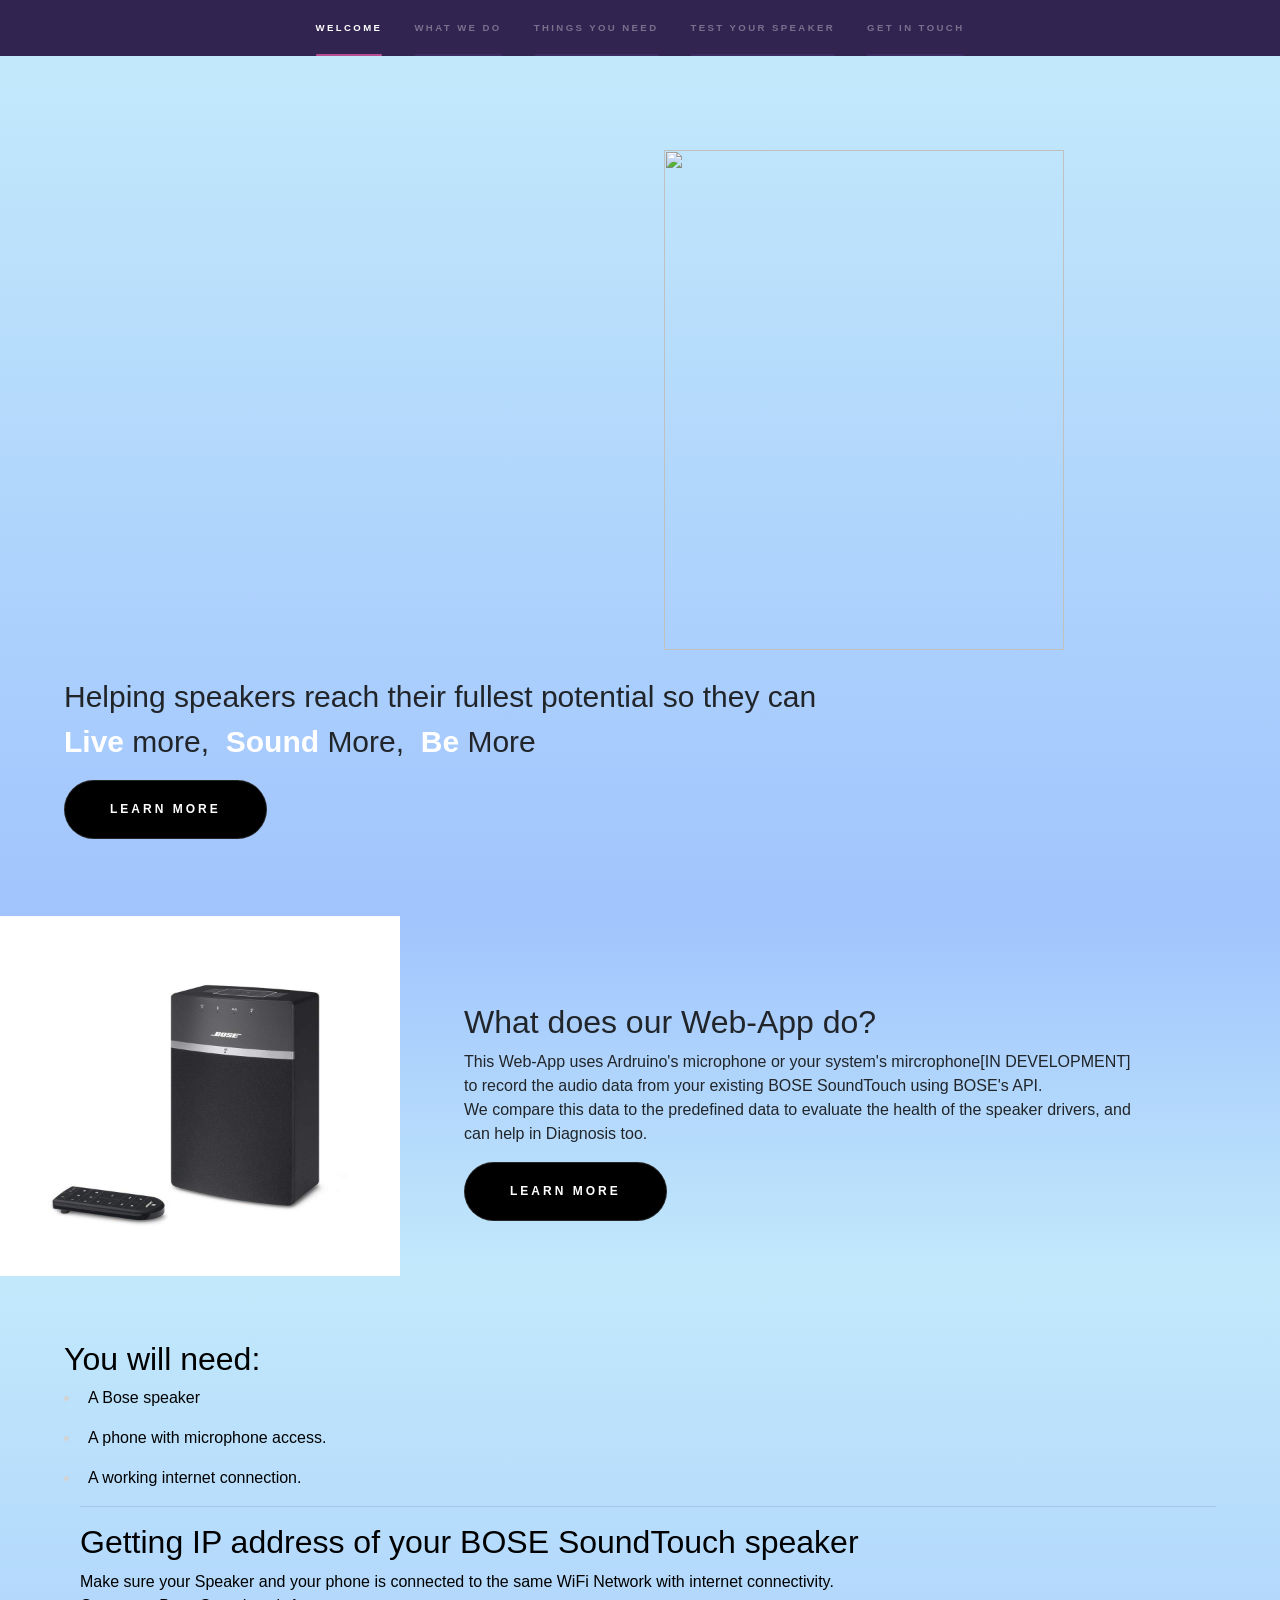
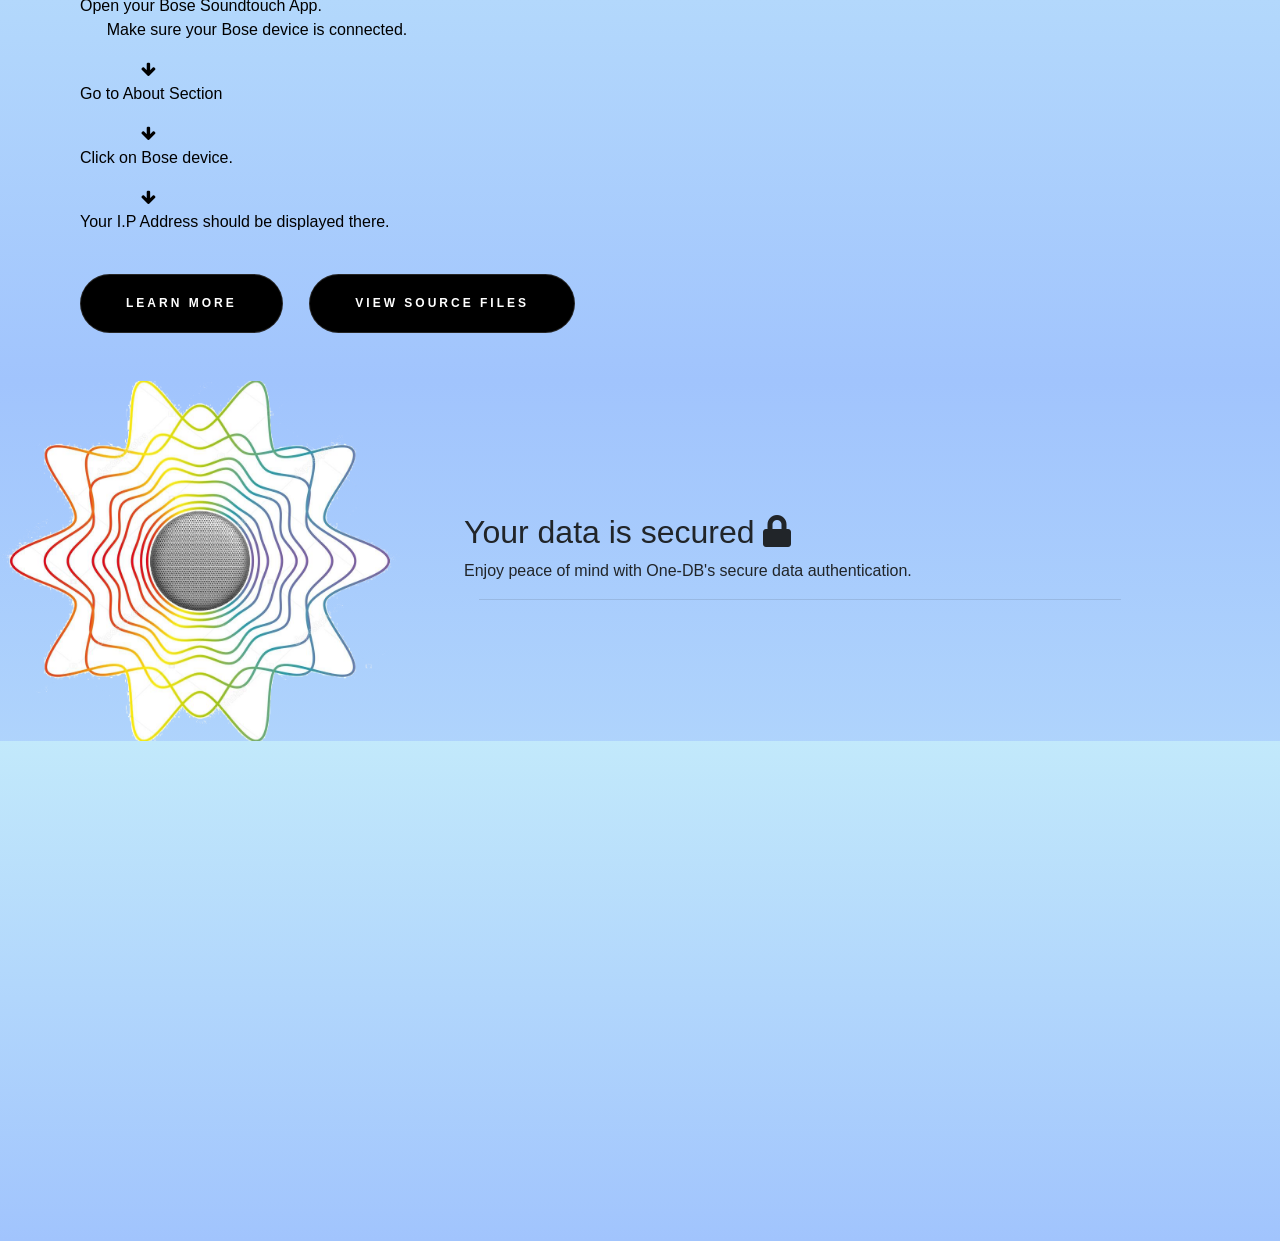
==== index.html @ 620c77a9 "Updates" ====
<!DOCTYPE HTML>
<html>
	<head>
		<title>TruPhase</title>
<meta charset="UTF-8">
		<meta name="viewport" content="width=device-width, initial-scale=1, user-scalable=no" />
		<link rel="stylesheet" href="assets/css/main.css" />
		  <script src="https://unpkg.com/onedb-client/dist/onedb-client.min.js"></script>
    <link rel="stylesheet" href="https://maxcdn.bootstrapcdn.com/bootstrap/4.0.0/css/bootstrap.min.css" />
	<link rel="stylesheet" href="https://use.fontawesome.com/releases/v5.5.0/css/all.css" integrity="sha384-B4dIYHKNBt8Bc12p+WXckhzcICo0wtJAoU8YZTY5qE0Id1GSseTk6S+L3BlXeVIU" crossorigin="anonymous">
<link rel="icon" href="images/favicon.ico" type="image/x-icon">
	<script>
      window.onedb = new OneDBClient({
        onLogin: function(instance) {
          if (instance === onedb.hosts.primary) {
            if (instance.user) {
              // User is logging in
              startApp();
            } else {
              // User is logging out
              endApp();
            }
          }
        },
        scope: [
          'status:read',
          'status:create',
        ],
      });

      async function startApp() {
        document.getElementById('Username').innerHTML = onedb.hosts.primary.user.$.id;
        document.getElementById('App').setAttribute('style', '')
        showLatestStatus();
		window.link1=await onedb.get("mystatus","statusUpdate","EruS1YQ2");
		window.link2=await onedb.get("mystatus","statusUpdate","CTTaHwyH");
		}

      function endApp() {
        document.getElementById('App').setAttribute('style', 'display: none')
      }

      function showLatestStatus() {
        // Get the user's last status message
        var query = {
          'info.created_by': onedb.hosts.primary.user.$.id,
          limit: 1,
          sort: 'info.created:descending',
        }
        onedb.list('status', 'statusUpdate', query)
            .then(function(response) {
              var status = '';
              if (response.items.length) {
                status = response.items[0].status
                status = status.replace(/</g,"&lt;").replace(/>/g,"&gt;");
              } else {
                status = "<i>You haven't set your status yet. Use the form below to set your status</i>"
              }
              document.getElementById('LatestStatus').innerHTML = status;
            })
      }

      function setStatus() {
        var status = document.getElementById('StatusInput').value;
        onedb.create('status', 'statusUpdate', {status: status})
            .then(function(statusID) {
              showLatestStatus();
            })
      }
    </script>
	</head>
	<body class="is-preload">
		<!-- Sidebar -->
			<section id="sidebar">
				<div class="inner">
					<nav>
						<ul>
						<li><a href="#one">Welcome</a></li>
							<li><a href="#two">What we do</a></li>
							<li><a href="#three">Things you need</a></li>
							<li><a href="#four">Test Your Speaker</a></li>
							<li><a href="#five">Get in touch</a></li>
						</ul>
					</nav>
				</div>
			</section>

		<!-- Wrapper -->
			<div id="wrapper">
				<!-- one -->
					<section id="one" class="wrapper style1 fullscreen fade-up">
						<div class="inner">
						<div style="width: 100%; display: table;">
    <div style="display: table-row">
        <div style="width: 600px; display: table-cell;"><h1 id="str"></h1></div>
        <div style="display: table-cell;"> <img height="500" width="400" src="https://media.giphy.com/media/LDaBbFGqUwjPq/giphy.gif"> </div>
    </div>
</div><br>
			<p style="font-size: 30px;">Helping speakers reach their fullest potential so they can <br><b>Live</b> more,&nbsp <b>Sound</b> More,&nbsp <b>Be</b> More</b></p>
							<ul class="actions">
							<a href="#" class="image">
								<li><a href="#two" style="font-size: 12px; background-color:black" class="button scrolly">Learn more</a></li>
							</ul>
						</div>
					</section>
				<!-- two -->
					<section id="two" class="wrapper style2 spotlights">
						<section>
							<a href="#" class="image"><img src="images/pic01.png" alt="" data-position="center center" /></a>
							<div class="content">
								<div class="inner">
									<h2>What does our Web-App do?</h2>
									<p>This Web-App uses Ardruino's microphone or your system's mircrophone[IN DEVELOPMENT] to record the audio data from your existing BOSE SoundTouch using BOSE's API.<br>We compare this data to the predefined data to evaluate the health of the speaker drivers, and can help in Diagnosis too. </p>
									<a href="#three" style="font-size: 12px; background-color:black" class="button scrolly">Learn more</a>
								</div>
							</div>
						</section>
					</section>

				<!-- three -->
					<section id="three" class="wrapper style1 fade-up">
						<div class="inner" style="color: black;">
						<h2 style="color: black;">You will need:</h2>
						<ul>
							<li><p style="color: black;">A Bose speaker</p></li>
								<li><p style="color: black;">A phone with microphone access.</p></li>
							<li><p style="color: black;">A working internet connection.</p></li>
							<hr style="color: black;">
						<h2 style="color: black;">Getting IP address of your BOSE SoundTouch speaker</h2>
							<p style="color: black;">Make sure your Speaker and your phone is connected to the same WiFi Network with internet connectivity.<br>Open your Bose Soundtouch App.<br>
 &nbsp &nbsp &nbsp Make sure your Bose device is connected.<br></p>
							<div style="color: black;">
								<section>&emsp; &emsp; &emsp; 
									<span class="icon fas fa-arrow-down"></span>
									<p>Go to About Section</p>
&emsp; &emsp; &emsp; 
									<span class="icon fas fa-arrow-down"></span>
									<p>Click on Bose device.</p>&emsp; &emsp; &emsp; 
									<span class="icon fas fa-arrow-down"></span>
									<p>Your I.P Address should be displayed there.</p>&emsp; &emsp; &emsp; 
								</section>
								</div>
							<ul class="actions">
								<li><a target="blank" href="https://www.bose.com/en_us/support/article/setting-up-soundtouch-30-20-10-and-portable-wi-fi-music-systems.html" style="font-size: 12px; background-color:black" class="button scrolly">Learn more</a>
								&nbsp &nbsp &nbsp<a target="blank" href="https://github.com/anant-j/TruPhase" style="font-size: 12px; background-color:black" class="button scrolly">View Source Files</a></li>
							</ul>
						</div>
					</section>

				<!-- four -->
					<section id="four" class="wrapper style2 spotlights">
						<section>
							<a href="#" class="image"><img src="images/pic02.png" alt="" data-position="center center" /></a>
							<div class="content">
								<div class="inner">
									<h2>Your data is secured <i class="fas fa-lock"></i></h2><p>Enjoy peace of mind with One-DB's secure data authentication.</p>
									<p></p>
				    <div class="container">
      <div id="LoginForm" style="background-color: black;"></div>
      <script>
        document.getElementById('LoginForm').innerHTML = onedb.loginForm();
      </script>
      <hr>
<br>
      <div id="App" style="display: none">
        <p id="LatestStatus"></p>
        <form onsubmit="setStatus(); return false">
		<h2><label>Logged In as <span id="Username"></span></label></h2>
		<button target="blank" href="#" onclick="window.open(link2.mystatus);
    window.open(link1.mystatus);">Click Here to open the program, and test the music.</button>
        </form>
      </div>
    </div>
								</div>
							</div>
						</section>
					<section id="five" class="wrapper style1 fade-up">
<div class="typeform-widget" data-url="https://anantjain.typeform.com/to/Ni48J3" data-hide-headers=true data-hide-footer=true style="width: 100%; height: 500px;"></div> <script> (function() { var qs,js,q,s,d=document, gi=d.getElementById, ce=d.createElement, gt=d.getElementsByTagName, id="typef_orm", b="https://embed.typeform.com/"; if(!gi.call(d,id)) { js=ce.call(d,"script"); js.id=id; js.src=b+"embed.js"; q=gt.call(d,"script")[0]; q.parentNode.insertBefore(js,q) } })() </script> <div style="font-family: Sans-Serif;font-size: 12px;color: #999;opacity: 0.5; padding-top: 5px;"><a href="https://admin.typeform.com/signup?utm_campaign=Ni48J3&utm_source=typeform.com-12246374-Basic&utm_medium=typeform&utm_content=typeform-embedded-poweredbytypeform&utm_term=EN" style="color: #999" target="_blank"></a> </div>		
		</section>

			</div>
		<!-- Scripts -->
<script>
var string = "TruPhase";
var str = string.split("");
var el = document.getElementById('str');
setTimeout(function(){
(function animate() {
str.length > 0 ? el.innerHTML += str.shift() : clearTimeout(running); 
var running = setTimeout(animate, 140);
})();
}, 2000); 
</script>

			<script src="assets/js/jquery.min.js"></script>
			<script src="assets/js/jquery.scrollex.min.js"></script>
			<script src="assets/js/jquery.scrolly.min.js"></script>
			<script src="assets/js/browser.min.js"></script>
			<script src="assets/js/breakpoints.min.js"></script>
			<script src="assets/js/util.js"></script>
			<script src="assets/js/main.js"></script>

	</body>
</html>
---- assets/css/main.css ----
@import url(font-awesome.min.css);


/*
	Hyperspace by HTML5 UP
	html5up.net | @ajlkn
	Free for personal and commercial use under the CCA 3.0 license (html5up.net/license)
*/

html, body, div, span, applet, object,
iframe, h1, h2, h3, h4, h5, h6, p, blockquote,
pre, a, abbr, acronym, address, big, cite,
code, del, dfn, em, img, ins, kbd, q, s, samp,
small, strike, strong, sub, sup, tt, var, b,
u, i, center, dl, dt, dd, ol, ul, li, fieldset,
form, label, legend, table, caption, tbody,
tfoot, thead, tr, th, td, article, aside,
canvas, details, embed, figure, figcaption,
footer, header, hgroup, menu, nav, output, ruby,
section, summary, time, mark, audio, video {
	margin: 0;
	padding: 0;
	border: 0;
	font-size: 100%;
	font: inherit;
	vertical-align: baseline;}

article, aside, details, figcaption, figure,
footer, header, hgroup, menu, nav, section {
	display: block;}

body {
	line-height: 1;
}

ol, ul {
	list-style: none;
}
blockquote, q {
	quotes: none;
}

	blockquote:before, blockquote:after, q:before, q:after {
		content: '';
		content: none;
	}

table {
	border-collapse: collapse;
	border-spacing: 0;
}

body {
	-webkit-text-size-adjust: none;
}

mark {
	background-color: transparent;
	color: inherit;
}

input::-moz-focus-inner {
	border: 0;
	padding: 0;
}

input, select, textarea {
	-moz-appearance: none;
	-webkit-appearance: none;
	-ms-appearance: none;
	appearance: none;
}

/* Basic */

	@-ms-viewport {
		width: device-width;
	}

	body {
		-ms-overflow-style: scrollbar;
	}

	@media screen and (max-width: 480px) {

		html, body {
			min-width: 320px;
		}

	}

	html {
		box-sizing: border-box;
	}

	*, *:before, *:after {
		box-sizing: inherit;
	}

	body {
		background-image: linear-gradient(to top, #30cfd0 0%, #330867 100%);
	}

		body.is-preload *, body.is-preload *:before, body.is-preload *:after {
			-moz-animation: none !important;
			-webkit-animation: none !important;
			-ms-animation: none !important;
			animation: none !important;
			-moz-transition: none !important;
			-webkit-transition: none !important;
			-ms-transition: none !important;
			transition: none !important;
		}

/* Type */

	body, input, select, textarea {
		color: rgba(255, 255, 255, 0.55);
		font-family: Arial, Helvetica, sans-serif;
		font-size: 16.5pt;
		font-weight: normal;
		line-height: 1.75;
	}

		@media screen and (max-width: 1680px) {

			body, input, select, textarea {
				font-size: 13pt;
			}

		}

		@media screen and (max-width: 1280px) {

			body, input, select, textarea {
				font-size: 12pt;
			}

		}

		@media screen and (max-width: 360px) {

			body, input, select, textarea {
				font-size: 11pt;
			}

		}

	a {
		-moz-transition: color 0.2s ease, border-bottom-color 0.2s ease;
		-webkit-transition: color 0.2s ease, border-bottom-color 0.2s ease;
		-ms-transition: color 0.2s ease, border-bottom-color 0.2s ease;
		transition: color 0.2s ease, border-bottom-color 0.2s ease;
		border-bottom: dotted 1px rgba(255, 255, 255, 0.35);
		color: inherit;
		text-decoration: none;
	}

		a:hover {
			border-bottom-color: transparent;
			color: #ffffff;
		}

	strong, b {
		color: #ffffff;
		font-weight: bold;
	}

	em, i {
		font-style: italic;
	}

	p {
		margin: 0 0 2em 0;
	}

	h1, h2, h3, h4, h5, h6 {
		color: #ffffff;
		font-weight: bold;
		line-height: 1.5;
		margin: 0 0 0.5em 0;
	}

		h1 a, h2 a, h3 a, h4 a, h5 a, h6 a {
			color: inherit;
			text-decoration: none;
		}

	h1 {
		font-size: 2.75em;
	}

		h1.major {
			margin: 0 0 1.3em 0;
			position: relative;
			padding-bottom: 0.35em;
		}

			h1.major:after {
				background-image: -moz-linear-gradient(to right, #5e42a6, #b74e91);
				background-image: -webkit-linear-gradient(to right, #5e42a6, #b74e91);
				background-image: -ms-linear-gradient(to right, #5e42a6, #b74e91);
				background-image: linear-gradient(to right, #5e42a6, #b74e91);
				-moz-transition: max-width 0.2s ease;
				-webkit-transition: max-width 0.2s ease;
				-ms-transition: max-width 0.2s ease;
				transition: max-width 0.2s ease;
				border-radius: 0.2em;
				bottom: 0;
				content: '';
				height: 0.05em;
				position: absolute;
				right: 0;
				width: 100%;
			}

	h2 {
		font-size: 1.75em;
	}

	h3 {
		font-size: 1.1em;
	}

	h4 {
		font-size: 1em;
	}

	h5 {
		font-size: 0.8em;
	}

	h6 {
		font-size: 0.6em;
	}

	@media screen and (max-width: 736px) {

		h1 {
			font-size: 2em;
		}

		h2 {
			font-size: 1.25em;
		}

		h3 {
			font-size: 1em;
		}

		h4 {
			font-size: 0.8em;
		}

		h5 {
			font-size: 0.6em;
		}

		h6 {
			font-size: 0.6em;
		}

	}

	sub {
		font-size: 0.8em;
		position: relative;
		top: 0.5em;
	}

	sup {
		font-size: 0.8em;
		position: relative;
		top: -0.5em;
	}

	blockquote {
		border-left: solid 4px rgba(255, 255, 255, 0.15);
		font-style: italic;
		margin: 0 0 2em 0;
		padding: 0.5em 0 0.5em 2em;
	}

	code {
		background: rgba(255, 255, 255, 0.05);
		border-radius: 0.25em;
		border: solid 1px rgba(255, 255, 255, 0.15);
		font-family: "Courier New", monospace;
		font-size: 0.9em;
		margin: 0 0.25em;
		padding: 0.25em 0.65em;
	}

	pre {
		-webkit-overflow-scrolling: touch;
		font-family: "Courier New", monospace;
		font-size: 0.9em;
		margin: 0 0 2em 0;
	}

		pre code {
			display: block;
			line-height: 1.75em;
			padding: 1em 1.5em;
			overflow-x: auto;
		}

	hr {
		border: 0;
		border-bottom: solid 1px rgba(255, 255, 255, 0.15);
		margin: 2em 0;
	}

		hr.major {
			margin: 3em 0;
		}

	.align-left {
		text-align: left;
	}

	.align-center {
		text-align: center;
	}

	.align-right {
		text-align: right;
	}

/* Row */

	.row {
		display: flex;
		flex-wrap: wrap;
		box-sizing: border-box;
		align-items: stretch;
	}

		.row > * {
			box-sizing: border-box;
		}

		.row.gtr-uniform > * > :last-child {
			margin-bottom: 0;
		}

		.row.aln-left {
			justify-content: flex-start;
		}

		.row.aln-center {
			justify-content: center;
		}

		.row.aln-right {
			justify-content: flex-end;
		}

		.row.aln-top {
			align-items: flex-start;
		}

		.row.aln-middle {
			align-items: center;
		}

		.row.aln-bottom {
			align-items: flex-end;
		}

		.row > .imp {
			order: -1;
		}

		.row > .col-1 {
			width: 8.3333333333%;
		}

		.row > .off-1 {
			margin-left: 8.3333333333%;
		}

		.row > .col-2 {
			width: 16.6666666667%;
		}

		.row > .off-2 {
			margin-left: 16.6666666667%;
		}

		.row > .col-3 {
			width: 25%;
		}

		.row > .off-3 {
			margin-left: 25%;
		}

		.row > .col-4 {
			width: 33.3333333333%;
		}

		.row > .off-4 {
			margin-left: 33.3333333333%;
		}

		.row > .col-5 {
			width: 41.6666666667%;
		}

		.row > .off-5 {
			margin-left: 41.6666666667%;
		}

		.row > .col-6 {
			width: 50%;
		}

		.row > .off-6 {
			margin-left: 50%;
		}

		.row > .col-7 {
			width: 58.3333333333%;
		}

		.row > .off-7 {
			margin-left: 58.3333333333%;
		}

		.row > .col-8 {
			width: 66.6666666667%;
		}

		.row > .off-8 {
			margin-left: 66.6666666667%;
		}

		.row > .col-9 {
			width: 75%;
		}

		.row > .off-9 {
			margin-left: 75%;
		}

		.row > .col-10 {
			width: 83.3333333333%;
		}

		.row > .off-10 {
			margin-left: 83.3333333333%;
		}

		.row > .col-11 {
			width: 91.6666666667%;
		}

		.row > .off-11 {
			margin-left: 91.6666666667%;
		}

		.row > .col-12 {
			width: 100%;
		}

		.row > .off-12 {
			margin-left: 100%;
		}

		.row.gtr-0 {
			margin-top: 0;
			margin-left: 0em;
		}

			.row.gtr-0 > * {
				padding: 0 0 0 0em;
			}

			.row.gtr-0.gtr-uniform {
				margin-top: 0em;
			}

				.row.gtr-0.gtr-uniform > * {
					padding-top: 0em;
				}

		.row.gtr-25 {
			margin-top: 0;
			margin-left: -0.375em;
		}

			.row.gtr-25 > * {
				padding: 0 0 0 0.375em;
			}

			.row.gtr-25.gtr-uniform {
				margin-top: -0.375em;
			}

				.row.gtr-25.gtr-uniform > * {
					padding-top: 0.375em;
				}

		.row.gtr-50 {
			margin-top: 0;
			margin-left: -0.75em;
		}

			.row.gtr-50 > * {
				padding: 0 0 0 0.75em;
			}

			.row.gtr-50.gtr-uniform {
				margin-top: -0.75em;
			}

				.row.gtr-50.gtr-uniform > * {
					padding-top: 0.75em;
				}

		.row {
			margin-top: 0;
			margin-left: -1.5em;
		}

			.row > * {
				padding: 0 0 0 1.5em;
			}

			.row.gtr-uniform {
				margin-top: -1.5em;
			}

				.row.gtr-uniform > * {
					padding-top: 1.5em;
				}

		.row.gtr-150 {
			margin-top: 0;
			margin-left: -2.25em;
		}

			.row.gtr-150 > * {
				padding: 0 0 0 2.25em;
			}

			.row.gtr-150.gtr-uniform {
				margin-top: -2.25em;
			}

				.row.gtr-150.gtr-uniform > * {
					padding-top: 2.25em;
				}

		.row.gtr-200 {
			margin-top: 0;
			margin-left: -3em;
		}

			.row.gtr-200 > * {
				padding: 0 0 0 3em;
			}

			.row.gtr-200.gtr-uniform {
				margin-top: -3em;
			}

				.row.gtr-200.gtr-uniform > * {
					padding-top: 3em;
				}

		@media screen and (max-width: 1680px) {

			.row {
				display: flex;
				flex-wrap: wrap;
				box-sizing: border-box;
				align-items: stretch;
			}

				.row > * {
					box-sizing: border-box;
				}

				.row.gtr-uniform > * > :last-child {
					margin-bottom: 0;
				}

				.row.aln-left {
					justify-content: flex-start;
				}

				.row.aln-center {
					justify-content: center;
				}

				.row.aln-right {
					justify-content: flex-end;
				}

				.row.aln-top {
					align-items: flex-start;
				}

				.row.aln-middle {
					align-items: center;
				}

				.row.aln-bottom {
					align-items: flex-end;
				}

				.row > .imp-xlarge {
					order: -1;
				}

				.row > .col-1-xlarge {
					width: 8.3333333333%;
				}

				.row > .off-1-xlarge {
					margin-left: 8.3333333333%;
				}

				.row > .col-2-xlarge {
					width: 16.6666666667%;
				}

				.row > .off-2-xlarge {
					margin-left: 16.6666666667%;
				}

				.row > .col-3-xlarge {
					width: 25%;
				}

				.row > .off-3-xlarge {
					margin-left: 25%;
				}

				.row > .col-4-xlarge {
					width: 33.3333333333%;
				}

				.row > .off-4-xlarge {
					margin-left: 33.3333333333%;
				}

				.row > .col-5-xlarge {
					width: 41.6666666667%;
				}

				.row > .off-5-xlarge {
					margin-left: 41.6666666667%;
				}

				.row > .col-6-xlarge {
					width: 50%;
				}

				.row > .off-6-xlarge {
					margin-left: 50%;
				}

				.row > .col-7-xlarge {
					width: 58.3333333333%;
				}

				.row > .off-7-xlarge {
					margin-left: 58.3333333333%;
				}

				.row > .col-8-xlarge {
					width: 66.6666666667%;
				}

				.row > .off-8-xlarge {
					margin-left: 66.6666666667%;
				}

				.row > .col-9-xlarge {
					width: 75%;
				}

				.row > .off-9-xlarge {
					margin-left: 75%;
				}

				.row > .col-10-xlarge {
					width: 83.3333333333%;
				}

				.row > .off-10-xlarge {
					margin-left: 83.3333333333%;
				}

				.row > .col-11-xlarge {
					width: 91.6666666667%;
				}

				.row > .off-11-xlarge {
					margin-left: 91.6666666667%;
				}

				.row > .col-12-xlarge {
					width: 100%;
				}

				.row > .off-12-xlarge {
					margin-left: 100%;
				}

				.row.gtr-0 {
					margin-top: 0;
					margin-left: 0em;
				}

					.row.gtr-0 > * {
						padding: 0 0 0 0em;
					}

					.row.gtr-0.gtr-uniform {
						margin-top: 0em;
					}

						.row.gtr-0.gtr-uniform > * {
							padding-top: 0em;
						}

				.row.gtr-25 {
					margin-top: 0;
					margin-left: -0.375em;
				}

					.row.gtr-25 > * {
						padding: 0 0 0 0.375em;
					}

					.row.gtr-25.gtr-uniform {
						margin-top: -0.375em;
					}

						.row.gtr-25.gtr-uniform > * {
							padding-top: 0.375em;
						}

				.row.gtr-50 {
					margin-top: 0;
					margin-left: -0.75em;
				}

					.row.gtr-50 > * {
						padding: 0 0 0 0.75em;
					}

					.row.gtr-50.gtr-uniform {
						margin-top: -0.75em;
					}

						.row.gtr-50.gtr-uniform > * {
							padding-top: 0.75em;
						}

				.row {
					margin-top: 0;
					margin-left: -1.5em;
				}

					.row > * {
						padding: 0 0 0 1.5em;
					}

					.row.gtr-uniform {
						margin-top: -1.5em;
					}

						.row.gtr-uniform > * {
							padding-top: 1.5em;
						}

				.row.gtr-150 {
					margin-top: 0;
					margin-left: -2.25em;
				}

					.row.gtr-150 > * {
						padding: 0 0 0 2.25em;
					}

					.row.gtr-150.gtr-uniform {
						margin-top: -2.25em;
					}

						.row.gtr-150.gtr-uniform > * {
							padding-top: 2.25em;
						}

				.row.gtr-200 {
					margin-top: 0;
					margin-left: -3em;
				}

					.row.gtr-200 > * {
						padding: 0 0 0 3em;
					}

					.row.gtr-200.gtr-uniform {
						margin-top: -3em;
					}

						.row.gtr-200.gtr-uniform > * {
							padding-top: 3em;
						}

		}

		@media screen and (max-width: 1280px) {

			.row {
				display: flex;
				flex-wrap: wrap;
				box-sizing: border-box;
				align-items: stretch;
			}

				.row > * {
					box-sizing: border-box;
				}

				.row.gtr-uniform > * > :last-child {
					margin-bottom: 0;
				}

				.row.aln-left {
					justify-content: flex-start;
				}

				.row.aln-center {
					justify-content: center;
				}

				.row.aln-right {
					justify-content: flex-end;
				}

				.row.aln-top {
					align-items: flex-start;
				}

				.row.aln-middle {
					align-items: center;
				}

				.row.aln-bottom {
					align-items: flex-end;
				}

				.row > .imp-large {
					order: -1;
				}

				.row > .col-1-large {
					width: 8.3333333333%;
				}

				.row > .off-1-large {
					margin-left: 8.3333333333%;
				}

				.row > .col-2-large {
					width: 16.6666666667%;
				}

				.row > .off-2-large {
					margin-left: 16.6666666667%;
				}

				.row > .col-3-large {
					width: 25%;
				}

				.row > .off-3-large {
					margin-left: 25%;
				}

				.row > .col-4-large {
					width: 33.3333333333%;
				}

				.row > .off-4-large {
					margin-left: 33.3333333333%;
				}

				.row > .col-5-large {
					width: 41.6666666667%;
				}

				.row > .off-5-large {
					margin-left: 41.6666666667%;
				}

				.row > .col-6-large {
					width: 50%;
				}

				.row > .off-6-large {
					margin-left: 50%;
				}

				.row > .col-7-large {
					width: 58.3333333333%;
				}

				.row > .off-7-large {
					margin-left: 58.3333333333%;
				}

				.row > .col-8-large {
					width: 66.6666666667%;
				}

				.row > .off-8-large {
					margin-left: 66.6666666667%;
				}

				.row > .col-9-large {
					width: 75%;
				}

				.row > .off-9-large {
					margin-left: 75%;
				}

				.row > .col-10-large {
					width: 83.3333333333%;
				}

				.row > .off-10-large {
					margin-left: 83.3333333333%;
				}

				.row > .col-11-large {
					width: 91.6666666667%;
				}

				.row > .off-11-large {
					margin-left: 91.6666666667%;
				}

				.row > .col-12-large {
					width: 100%;
				}

				.row > .off-12-large {
					margin-left: 100%;
				}

				.row.gtr-0 {
					margin-top: 0;
					margin-left: 0em;
				}

					.row.gtr-0 > * {
						padding: 0 0 0 0em;
					}

					.row.gtr-0.gtr-uniform {
						margin-top: 0em;
					}

						.row.gtr-0.gtr-uniform > * {
							padding-top: 0em;
						}

				.row.gtr-25 {
					margin-top: 0;
					margin-left: -0.375em;
				}

					.row.gtr-25 > * {
						padding: 0 0 0 0.375em;
					}

					.row.gtr-25.gtr-uniform {
						margin-top: -0.375em;
					}

						.row.gtr-25.gtr-uniform > * {
							padding-top: 0.375em;
						}

				.row.gtr-50 {
					margin-top: 0;
					margin-left: -0.75em;
				}

					.row.gtr-50 > * {
						padding: 0 0 0 0.75em;
					}

					.row.gtr-50.gtr-uniform {
						margin-top: -0.75em;
					}

						.row.gtr-50.gtr-uniform > * {
							padding-top: 0.75em;
						}

				.row {
					margin-top: 0;
					margin-left: -1.5em;
				}

					.row > * {
						padding: 0 0 0 1.5em;
					}

					.row.gtr-uniform {
						margin-top: -1.5em;
					}

						.row.gtr-uniform > * {
							padding-top: 1.5em;
						}

				.row.gtr-150 {
					margin-top: 0;
					margin-left: -2.25em;
				}

					.row.gtr-150 > * {
						padding: 0 0 0 2.25em;
					}

					.row.gtr-150.gtr-uniform {
						margin-top: -2.25em;
					}

						.row.gtr-150.gtr-uniform > * {
							padding-top: 2.25em;
						}

				.row.gtr-200 {
					margin-top: 0;
					margin-left: -3em;
				}

					.row.gtr-200 > * {
						padding: 0 0 0 3em;
					}

					.row.gtr-200.gtr-uniform {
						margin-top: -3em;
					}

						.row.gtr-200.gtr-uniform > * {
							padding-top: 3em;
						}

		}

		@media screen and (max-width: 980px) {

			.row {
				display: flex;
				flex-wrap: wrap;
				box-sizing: border-box;
				align-items: stretch;
			}

				.row > * {
					box-sizing: border-box;
				}

				.row.gtr-uniform > * > :last-child {
					margin-bottom: 0;
				}

				.row.aln-left {
					justify-content: flex-start;
				}

				.row.aln-center {
					justify-content: center;
				}

				.row.aln-right {
					justify-content: flex-end;
				}

				.row.aln-top {
					align-items: flex-start;
				}

				.row.aln-middle {
					align-items: center;
				}

				.row.aln-bottom {
					align-items: flex-end;
				}

				.row > .imp-medium {
					order: -1;
				}

				.row > .col-1-medium {
					width: 8.3333333333%;
				}

				.row > .off-1-medium {
					margin-left: 8.3333333333%;
				}

				.row > .col-2-medium {
					width: 16.6666666667%;
				}

				.row > .off-2-medium {
					margin-left: 16.6666666667%;
				}

				.row > .col-3-medium {
					width: 25%;
				}

				.row > .off-3-medium {
					margin-left: 25%;
				}

				.row > .col-4-medium {
					width: 33.3333333333%;
				}

				.row > .off-4-medium {
					margin-left: 33.3333333333%;
				}

				.row > .col-5-medium {
					width: 41.6666666667%;
				}

				.row > .off-5-medium {
					margin-left: 41.6666666667%;
				}

				.row > .col-6-medium {
					width: 50%;
				}

				.row > .off-6-medium {
					margin-left: 50%;
				}

				.row > .col-7-medium {
					width: 58.3333333333%;
				}

				.row > .off-7-medium {
					margin-left: 58.3333333333%;
				}

				.row > .col-8-medium {
					width: 66.6666666667%;
				}

				.row > .off-8-medium {
					margin-left: 66.6666666667%;
				}

				.row > .col-9-medium {
					width: 75%;
				}

				.row > .off-9-medium {
					margin-left: 75%;
				}

				.row > .col-10-medium {
					width: 83.3333333333%;
				}

				.row > .off-10-medium {
					margin-left: 83.3333333333%;
				}

				.row > .col-11-medium {
					width: 91.6666666667%;
				}

				.row > .off-11-medium {
					margin-left: 91.6666666667%;
				}

				.row > .col-12-medium {
					width: 100%;
				}

				.row > .off-12-medium {
					margin-left: 100%;
				}

				.row.gtr-0 {
					margin-top: 0;
					margin-left: 0em;
				}

					.row.gtr-0 > * {
						padding: 0 0 0 0em;
					}

					.row.gtr-0.gtr-uniform {
						margin-top: 0em;
					}

						.row.gtr-0.gtr-uniform > * {
							padding-top: 0em;
						}

				.row.gtr-25 {
					margin-top: 0;
					margin-left: -0.375em;
				}

					.row.gtr-25 > * {
						padding: 0 0 0 0.375em;
					}

					.row.gtr-25.gtr-uniform {
						margin-top: -0.375em;
					}

						.row.gtr-25.gtr-uniform > * {
							padding-top: 0.375em;
						}

				.row.gtr-50 {
					margin-top: 0;
					margin-left: -0.75em;
				}

					.row.gtr-50 > * {
						padding: 0 0 0 0.75em;
					}

					.row.gtr-50.gtr-uniform {
						margin-top: -0.75em;
					}

						.row.gtr-50.gtr-uniform > * {
							padding-top: 0.75em;
						}

				.row {
					margin-top: 0;
					margin-left: -1.5em;
				}

					.row > * {
						padding: 0 0 0 1.5em;
					}

					.row.gtr-uniform {
						margin-top: -1.5em;
					}

						.row.gtr-uniform > * {
							padding-top: 1.5em;
						}

				.row.gtr-150 {
					margin-top: 0;
					margin-left: -2.25em;
				}

					.row.gtr-150 > * {
						padding: 0 0 0 2.25em;
					}

					.row.gtr-150.gtr-uniform {
						margin-top: -2.25em;
					}

						.row.gtr-150.gtr-uniform > * {
							padding-top: 2.25em;
						}

				.row.gtr-200 {
					margin-top: 0;
					margin-left: -3em;
				}

					.row.gtr-200 > * {
						padding: 0 0 0 3em;
					}

					.row.gtr-200.gtr-uniform {
						margin-top: -3em;
					}

						.row.gtr-200.gtr-uniform > * {
							padding-top: 3em;
						}

		}

		@media screen and (max-width: 736px) {

			.row {
				display: flex;
				flex-wrap: wrap;
				box-sizing: border-box;
				align-items: stretch;
			}

				.row > * {
					box-sizing: border-box;
				}

				.row.gtr-uniform > * > :last-child {
					margin-bottom: 0;
				}

				.row.aln-left {
					justify-content: flex-start;
				}

				.row.aln-center {
					justify-content: center;
				}

				.row.aln-right {
					justify-content: flex-end;
				}

				.row.aln-top {
					align-items: flex-start;
				}

				.row.aln-middle {
					align-items: center;
				}

				.row.aln-bottom {
					align-items: flex-end;
				}

				.row > .imp-small {
					order: -1;
				}

				.row > .col-1-small {
					width: 8.3333333333%;
				}

				.row > .off-1-small {
					margin-left: 8.3333333333%;
				}

				.row > .col-2-small {
					width: 16.6666666667%;
				}

				.row > .off-2-small {
					margin-left: 16.6666666667%;
				}

				.row > .col-3-small {
					width: 25%;
				}

				.row > .off-3-small {
					margin-left: 25%;
				}

				.row > .col-4-small {
					width: 33.3333333333%;
				}

				.row > .off-4-small {
					margin-left: 33.3333333333%;
				}

				.row > .col-5-small {
					width: 41.6666666667%;
				}

				.row > .off-5-small {
					margin-left: 41.6666666667%;
				}

				.row > .col-6-small {
					width: 50%;
				}

				.row > .off-6-small {
					margin-left: 50%;
				}

				.row > .col-7-small {
					width: 58.3333333333%;
				}

				.row > .off-7-small {
					margin-left: 58.3333333333%;
				}

				.row > .col-8-small {
					width: 66.6666666667%;
				}

				.row > .off-8-small {
					margin-left: 66.6666666667%;
				}

				.row > .col-9-small {
					width: 75%;
				}

				.row > .off-9-small {
					margin-left: 75%;
				}

				.row > .col-10-small {
					width: 83.3333333333%;
				}

				.row > .off-10-small {
					margin-left: 83.3333333333%;
				}

				.row > .col-11-small {
					width: 91.6666666667%;
				}

				.row > .off-11-small {
					margin-left: 91.6666666667%;
				}

				.row > .col-12-small {
					width: 100%;
				}

				.row > .off-12-small {
					margin-left: 100%;
				}

				.row.gtr-0 {
					margin-top: 0;
					margin-left: 0em;
				}

					.row.gtr-0 > * {
						padding: 0 0 0 0em;
					}

					.row.gtr-0.gtr-uniform {
						margin-top: 0em;
					}

						.row.gtr-0.gtr-uniform > * {
							padding-top: 0em;
						}

				.row.gtr-25 {
					margin-top: 0;
					margin-left: -0.375em;
				}

					.row.gtr-25 > * {
						padding: 0 0 0 0.375em;
					}

					.row.gtr-25.gtr-uniform {
						margin-top: -0.375em;
					}

						.row.gtr-25.gtr-uniform > * {
							padding-top: 0.375em;
						}

				.row.gtr-50 {
					margin-top: 0;
					margin-left: -0.75em;
				}

					.row.gtr-50 > * {
						padding: 0 0 0 0.75em;
					}

					.row.gtr-50.gtr-uniform {
						margin-top: -0.75em;
					}

						.row.gtr-50.gtr-uniform > * {
							padding-top: 0.75em;
						}

				.row {
					margin-top: 0;
					margin-left: -1.5em;
				}

					.row > * {
						padding: 0 0 0 1.5em;
					}

					.row.gtr-uniform {
						margin-top: -1.5em;
					}

						.row.gtr-uniform > * {
							padding-top: 1.5em;
						}

				.row.gtr-150 {
					margin-top: 0;
					margin-left: -2.25em;
				}

					.row.gtr-150 > * {
						padding: 0 0 0 2.25em;
					}

					.row.gtr-150.gtr-uniform {
						margin-top: -2.25em;
					}

						.row.gtr-150.gtr-uniform > * {
							padding-top: 2.25em;
						}

				.row.gtr-200 {
					margin-top: 0;
					margin-left: -3em;
				}

					.row.gtr-200 > * {
						padding: 0 0 0 3em;
					}

					.row.gtr-200.gtr-uniform {
						margin-top: -3em;
					}

						.row.gtr-200.gtr-uniform > * {
							padding-top: 3em;
						}

		}

		@media screen and (max-width: 480px) {

			.row {
				display: flex;
				flex-wrap: wrap;
				box-sizing: border-box;
				align-items: stretch;
			}

				.row > * {
					box-sizing: border-box;
				}

				.row.gtr-uniform > * > :last-child {
					margin-bottom: 0;
				}

				.row.aln-left {
					justify-content: flex-start;
				}

				.row.aln-center {
					justify-content: center;
				}

				.row.aln-right {
					justify-content: flex-end;
				}

				.row.aln-top {
					align-items: flex-start;
				}

				.row.aln-middle {
					align-items: center;
				}

				.row.aln-bottom {
					align-items: flex-end;
				}

				.row > .imp-xsmall {
					order: -1;
				}

				.row > .col-1-xsmall {
					width: 8.3333333333%;
				}

				.row > .off-1-xsmall {
					margin-left: 8.3333333333%;
				}

				.row > .col-2-xsmall {
					width: 16.6666666667%;
				}

				.row > .off-2-xsmall {
					margin-left: 16.6666666667%;
				}

				.row > .col-3-xsmall {
					width: 25%;
				}

				.row > .off-3-xsmall {
					margin-left: 25%;
				}

				.row > .col-4-xsmall {
					width: 33.3333333333%;
				}

				.row > .off-4-xsmall {
					margin-left: 33.3333333333%;
				}

				.row > .col-5-xsmall {
					width: 41.6666666667%;
				}

				.row > .off-5-xsmall {
					margin-left: 41.6666666667%;
				}

				.row > .col-6-xsmall {
					width: 50%;
				}

				.row > .off-6-xsmall {
					margin-left: 50%;
				}

				.row > .col-7-xsmall {
					width: 58.3333333333%;
				}

				.row > .off-7-xsmall {
					margin-left: 58.3333333333%;
				}

				.row > .col-8-xsmall {
					width: 66.6666666667%;
				}

				.row > .off-8-xsmall {
					margin-left: 66.6666666667%;
				}

				.row > .col-9-xsmall {
					width: 75%;
				}

				.row > .off-9-xsmall {
					margin-left: 75%;
				}

				.row > .col-10-xsmall {
					width: 83.3333333333%;
				}

				.row > .off-10-xsmall {
					margin-left: 83.3333333333%;
				}

				.row > .col-11-xsmall {
					width: 91.6666666667%;
				}

				.row > .off-11-xsmall {
					margin-left: 91.6666666667%;
				}

				.row > .col-12-xsmall {
					width: 100%;
				}

				.row > .off-12-xsmall {
					margin-left: 100%;
				}

				.row.gtr-0 {
					margin-top: 0;
					margin-left: 0em;
				}

					.row.gtr-0 > * {
						padding: 0 0 0 0em;
					}

					.row.gtr-0.gtr-uniform {
						margin-top: 0em;
					}

						.row.gtr-0.gtr-uniform > * {
							padding-top: 0em;
						}

				.row.gtr-25 {
					margin-top: 0;
					margin-left: -0.375em;
				}

					.row.gtr-25 > * {
						padding: 0 0 0 0.375em;
					}

					.row.gtr-25.gtr-uniform {
						margin-top: -0.375em;
					}

						.row.gtr-25.gtr-uniform > * {
							padding-top: 0.375em;
						}

				.row.gtr-50 {
					margin-top: 0;
					margin-left: -0.75em;
				}

					.row.gtr-50 > * {
						padding: 0 0 0 0.75em;
					}

					.row.gtr-50.gtr-uniform {
						margin-top: -0.75em;
					}

						.row.gtr-50.gtr-uniform > * {
							padding-top: 0.75em;
						}

				.row {
					margin-top: 0;
					margin-left: -1.5em;
				}

					.row > * {
						padding: 0 0 0 1.5em;
					}

					.row.gtr-uniform {
						margin-top: -1.5em;
					}

						.row.gtr-uniform > * {
							padding-top: 1.5em;
						}

				.row.gtr-150 {
					margin-top: 0;
					margin-left: -2.25em;
				}

					.row.gtr-150 > * {
						padding: 0 0 0 2.25em;
					}

					.row.gtr-150.gtr-uniform {
						margin-top: -2.25em;
					}

						.row.gtr-150.gtr-uniform > * {
							padding-top: 2.25em;
						}

				.row.gtr-200 {
					margin-top: 0;
					margin-left: -3em;
				}

					.row.gtr-200 > * {
						padding: 0 0 0 3em;
					}

					.row.gtr-200.gtr-uniform {
						margin-top: -3em;
					}

						.row.gtr-200.gtr-uniform > * {
							padding-top: 3em;
						}

		}

/* Box */

	.box {
		border-radius: 0.25em;
		border: solid 1px rgba(255, 255, 255, 0.15);
		margin-bottom: 2em;
		padding: 1.5em;
	}

		.box > :last-child,
		.box > :last-child > :last-child,
		.box > :last-child > :last-child > :last-child {
			margin-bottom: 0;
		}

		.box.alt {
			border: 0;
			border-radius: 0;
			padding: 0;
		}

/* Button */

	input[type="submit"],
	input[type="reset"],
	input[type="button"],
	button,
	.button {
		-moz-appearance: none;
		-webkit-appearance: none;
		-ms-appearance: none;
		appearance: none;
		-moz-transition: border-color 0.2s ease;
		-webkit-transition: border-color 0.2s ease;
		-ms-transition: border-color 0.2s ease;
		transition: border-color 0.2s ease;
		background-color: transparent;
		border: solid 1px !important;
		border-color: rgba(255, 255, 255, 0.15) !important;
		border-radius: 3em;
		color: #ffffff !important;
		cursor: pointer;
		display: inline-block;
		font-size: 0.6em;
		font-weight: bold;
		height: calc(4.75em + 2px);
		letter-spacing: 0.25em;
		line-height: 4.75em;
		outline: 0;
		padding: 0 3.75em;
		position: relative;
		text-align: center;
		text-decoration: none;
		text-transform: uppercase;
		white-space: nowrap;
	}

		input[type="submit"]:after,
		input[type="reset"]:after,
		input[type="button"]:after,
		button:after,
		.button:after {
			-moz-transform: scale(0.25);
			-webkit-transform: scale(0.25);
			-ms-transform: scale(0.25);
			transform: scale(0.25);
			pointer-events: none;
			-moz-transition: opacity 0.2s ease, -moz-transform 0.2s ease;
			-webkit-transition: opacity 0.2s ease, -webkit-transform 0.2s ease;
			-ms-transition: opacity 0.2s ease, -ms-transform 0.2s ease;
			transition: opacity 0.2s ease, transform 0.2s ease;
			background: #ffffff;
			border-radius: 3em;
			content: '';
			height: 100%;
			left: 0;
			opacity: 0;
			position: absolute;
			top: 0;
			width: 100%;
		}

		input[type="submit"].icon:before,
		input[type="reset"].icon:before,
		input[type="button"].icon:before,
		button.icon:before,
		.button.icon:before {
			margin-right: 0.75em;
		}

		input[type="submit"].fit,
		input[type="reset"].fit,
		input[type="button"].fit,
		button.fit,
		.button.fit {
			width: 100%;
		}

		input[type="submit"].small,
		input[type="reset"].small,
		input[type="button"].small,
		button.small,
		.button.small {
			font-size: 0.4em;
		}

		input[type="submit"].large,
		input[type="reset"].large,
		input[type="button"].large,
		button.large,
		.button.large {
			font-size: 0.8em;
		}

		input[type="submit"].primary,
		input[type="reset"].primary,
		input[type="button"].primary,
		button.primary,
		.button.primary {
			background-color: #ffffff;
			color: #312450 !important;
		}

			input[type="submit"].primary:after,
			input[type="reset"].primary:after,
			input[type="button"].primary:after,
			button.primary:after,
			.button.primary:after {
				display: none;
			}

		input[type="submit"].disabled, input[type="submit"]:disabled,
		input[type="reset"].disabled,
		input[type="reset"]:disabled,
		input[type="button"].disabled,
		input[type="button"]:disabled,
		button.disabled,
		button:disabled,
		.button.disabled,
		.button:disabled {
			cursor: default;
			opacity: 0.5;
			pointer-events: none;
		}

		input[type="submit"]:hover,
		input[type="reset"]:hover,
		input[type="button"]:hover,
		button:hover,
		.button:hover {
			border-color: rgba(255, 255, 255, 0.55) !important;
		}

			input[type="submit"]:hover:after,
			input[type="reset"]:hover:after,
			input[type="button"]:hover:after,
			button:hover:after,
			.button:hover:after {
				opacity: 0.05;
				-moz-transform: scale(1);
				-webkit-transform: scale(1);
				-ms-transform: scale(1);
				transform: scale(1);
			}

			input[type="submit"]:hover:active,
			input[type="reset"]:hover:active,
			input[type="button"]:hover:active,
			button:hover:active,
			.button:hover:active {
				border-color: #ffffff !important;
			}

				input[type="submit"]:hover:active:after,
				input[type="reset"]:hover:active:after,
				input[type="button"]:hover:active:after,
				button:hover:active:after,
				.button:hover:active:after {
					opacity: 0.1;
				}

/* Features */

	.features {
		display: -moz-flex;
		display: -webkit-flex;
		display: -ms-flex;
		display: flex;
		-moz-flex-wrap: wrap;
		-webkit-flex-wrap: wrap;
		-ms-flex-wrap: wrap;
		flex-wrap: wrap;
		border-radius: 0.25em;
		border: solid 1px rgba(255, 255, 255, 0.15);
		background: rgba(255, 255, 255, 0.05);
		margin: 0 0 2em 0;
	}

		.features section {
			padding: 3.5em 3em 1em 7em ;
			width: 50%;
			border-top: solid 1px rgba(255, 255, 255, 0.15);
			position: relative;
		}

			.features section:nth-child(-n + 2) {
				border-top-width: 0;
			}

			.features section:nth-child(2n) {
				border-left: solid 1px rgba(255, 255, 255, 0.15);
			}

			.features section .icon {
				-moz-transition: opacity 0.5s ease, -moz-transform 0.5s ease;
				-webkit-transition: opacity 0.5s ease, -webkit-transform 0.5s ease;
				-ms-transition: opacity 0.5s ease, -ms-transform 0.5s ease;
				transition: opacity 0.5s ease, transform 0.5s ease;
				-moz-transition-delay: 1s;
				-webkit-transition-delay: 1s;
				-ms-transition-delay: 1s;
				transition-delay: 1s;
				-moz-transform: scale(1);
				-webkit-transform: scale(1);
				-ms-transform: scale(1);
				transform: scale(1);
				position: absolute;
				left: 3em;
				top: 3em;
				opacity: 1;
			}

			.features section:nth-child(1) .icon {
				-moz-transition-delay: 0.15s;
				-webkit-transition-delay: 0.15s;
				-ms-transition-delay: 0.15s;
				transition-delay: 0.15s;
			}

			.features section:nth-child(2) .icon {
				-moz-transition-delay: 0.3s;
				-webkit-transition-delay: 0.3s;
				-ms-transition-delay: 0.3s;
				transition-delay: 0.3s;
			}

			.features section:nth-child(3) .icon {
				-moz-transition-delay: 0.45s;
				-webkit-transition-delay: 0.45s;
				-ms-transition-delay: 0.45s;
				transition-delay: 0.45s;
			}

			.features section:nth-child(4) .icon {
				-moz-transition-delay: 0.6s;
				-webkit-transition-delay: 0.6s;
				-ms-transition-delay: 0.6s;
				transition-delay: 0.6s;
			}

			.features section:nth-child(5) .icon {
				-moz-transition-delay: 0.75s;
				-webkit-transition-delay: 0.75s;
				-ms-transition-delay: 0.75s;
				transition-delay: 0.75s;
			}

			.features section:nth-child(6) .icon {
				-moz-transition-delay: 0.9s;
				-webkit-transition-delay: 0.9s;
				-ms-transition-delay: 0.9s;
				transition-delay: 0.9s;
			}

			.features section:nth-child(7) .icon {
				-moz-transition-delay: 1.05s;
				-webkit-transition-delay: 1.05s;
				-ms-transition-delay: 1.05s;
				transition-delay: 1.05s;
			}

			.features section:nth-child(8) .icon {
				-moz-transition-delay: 1.2s;
				-webkit-transition-delay: 1.2s;
				-ms-transition-delay: 1.2s;
				transition-delay: 1.2s;
			}

			.features section:nth-child(9) .icon {
				-moz-transition-delay: 1.35s;
				-webkit-transition-delay: 1.35s;
				-ms-transition-delay: 1.35s;
				transition-delay: 1.35s;
			}

			.features section:nth-child(10) .icon {
				-moz-transition-delay: 1.5s;
				-webkit-transition-delay: 1.5s;
				-ms-transition-delay: 1.5s;
				transition-delay: 1.5s;
			}

			.features section:nth-child(11) .icon {
				-moz-transition-delay: 1.65s;
				-webkit-transition-delay: 1.65s;
				-ms-transition-delay: 1.65s;
				transition-delay: 1.65s;
			}

			.features section:nth-child(12) .icon {
				-moz-transition-delay: 1.8s;
				-webkit-transition-delay: 1.8s;
				-ms-transition-delay: 1.8s;
				transition-delay: 1.8s;
			}

			.features section:nth-child(13) .icon {
				-moz-transition-delay: 1.95s;
				-webkit-transition-delay: 1.95s;
				-ms-transition-delay: 1.95s;
				transition-delay: 1.95s;
			}

			.features section:nth-child(14) .icon {
				-moz-transition-delay: 2.1s;
				-webkit-transition-delay: 2.1s;
				-ms-transition-delay: 2.1s;
				transition-delay: 2.1s;
			}

			.features section:nth-child(15) .icon {
				-moz-transition-delay: 2.25s;
				-webkit-transition-delay: 2.25s;
				-ms-transition-delay: 2.25s;
				transition-delay: 2.25s;
			}

			.features section:nth-child(16) .icon {
				-moz-transition-delay: 2.4s;
				-webkit-transition-delay: 2.4s;
				-ms-transition-delay: 2.4s;
				transition-delay: 2.4s;
			}

			.features section:nth-child(17) .icon {
				-moz-transition-delay: 2.55s;
				-webkit-transition-delay: 2.55s;
				-ms-transition-delay: 2.55s;
				transition-delay: 2.55s;
			}

			.features section:nth-child(18) .icon {
				-moz-transition-delay: 2.7s;
				-webkit-transition-delay: 2.7s;
				-ms-transition-delay: 2.7s;
				transition-delay: 2.7s;
			}

			.features section:nth-child(19) .icon {
				-moz-transition-delay: 2.85s;
				-webkit-transition-delay: 2.85s;
				-ms-transition-delay: 2.85s;
				transition-delay: 2.85s;
			}

			.features section:nth-child(20) .icon {
				-moz-transition-delay: 3s;
				-webkit-transition-delay: 3s;
				-ms-transition-delay: 3s;
				transition-delay: 3s;
			}

		.features.inactive section .icon {
			-moz-transform: scale(0.5);
			-webkit-transform: scale(0.5);
			-ms-transform: scale(0.5);
			transform: scale(0.5);
			opacity: 0;
		}

		@media screen and (max-width: 980px) {

			.features {
				display: block;
			}

				.features section {
					border-top-width: 1px !important;
					border-left-width: 0 !important;
					width: 100%;
				}

					.features section:first-child {
						border-top-width: 0 !important;
					}

		}

		@media screen and (max-width: 736px) {

			.features section {
				padding: 2.5em 1.5em 0.1em 5.5em ;
			}

				.features section .icon {
					left: 1.5em;
					top: 2em;
				}

		}

		@media screen and (max-width: 480px) {

			.features section {
				padding: 2em 1.5em 0.1em 1.5em ;
			}

				.features section .icon {
					left: 0;
					position: relative;
					top: 0;
				}

		}

/* Form */

	form {
		margin: 0 0 2em 0;
	}

		form > :last-child {
			margin-bottom: 0;
		}

		form > .fields {
			display: -moz-flex;
			display: -webkit-flex;
			display: -ms-flex;
			display: flex;
			-moz-flex-wrap: wrap;
			-webkit-flex-wrap: wrap;
			-ms-flex-wrap: wrap;
			flex-wrap: wrap;
			width: calc(100% + 3em);
			margin: -1.5em 0 2em -1.5em;
		}

			form > .fields > .field {
				-moz-flex-grow: 0;
				-webkit-flex-grow: 0;
				-ms-flex-grow: 0;
				flex-grow: 0;
				-moz-flex-shrink: 0;
				-webkit-flex-shrink: 0;
				-ms-flex-shrink: 0;
				flex-shrink: 0;
				padding: 1.5em 0 0 1.5em;
				width: calc(100% - 1.5em);
			}

				form > .fields > .field.half {
					width: calc(50% - 0.75em);
				}

				form > .fields > .field.third {
					width: calc(100%/3 - 0.5em);
				}

				form > .fields > .field.quarter {
					width: calc(25% - 0.375em);
				}

		@media screen and (max-width: 480px) {

			form > .fields {
				width: calc(100% + 3em);
				margin: -1.5em 0 2em -1.5em;
			}

				form > .fields > .field {
					padding: 1.5em 0 0 1.5em;
					width: calc(100% - 1.5em);
				}

					form > .fields > .field.half {
						width: calc(100% - 1.5em);
					}

					form > .fields > .field.third {
						width: calc(100% - 1.5em);
					}

					form > .fields > .field.quarter {
						width: calc(100% - 1.5em);
					}

		}

	label {
		color: #ffffff;
		font-weight: bold;
		line-height: 1.5;
		margin: 0 0 0.7em 0;
		display: block;
		font-size: 1.1em;
	}

	input[type="text"],
	input[type="password"],
	input[type="email"],
	input[type="tel"],
	select,
	textarea {
		-moz-appearance: none;
		-webkit-appearance: none;
		-ms-appearance: none;
		appearance: none;
		background: rgba(255, 255, 255, 0.05);
		border-radius: 0.25em;
		border: none;
		border: solid 1px rgba(255, 255, 255, 0.15);
		color: inherit;
		display: block;
		outline: 0;
		padding: 0 1em;
		text-decoration: none;
		width: 100%;
	}

		input[type="text"]:invalid,
		input[type="password"]:invalid,
		input[type="email"]:invalid,
		input[type="tel"]:invalid,
		select:invalid,
		textarea:invalid {
			box-shadow: none;
		}

		input[type="text"]:focus,
		input[type="password"]:focus,
		input[type="email"]:focus,
		input[type="tel"]:focus,
		select:focus,
		textarea:focus {
			border-color: #ffffff;
			box-shadow: 0 0 0 1px #ffffff;
		}

	select {
		background-image: url("data:image/svg+xml;charset=utf8,%3Csvg xmlns='http://www.w3.org/2000/svg' width='40' height='40' preserveAspectRatio='none' viewBox='0 0 40 40'%3E%3Cpath d='M9.4,12.3l10.4,10.4l10.4-10.4c0.2-0.2,0.5-0.4,0.9-0.4c0.3,0,0.6,0.1,0.9,0.4l3.3,3.3c0.2,0.2,0.4,0.5,0.4,0.9 c0,0.4-0.1,0.6-0.4,0.9L20.7,31.9c-0.2,0.2-0.5,0.4-0.9,0.4c-0.3,0-0.6-0.1-0.9-0.4L4.3,17.3c-0.2-0.2-0.4-0.5-0.4-0.9 c0-0.4,0.1-0.6,0.4-0.9l3.3-3.3c0.2-0.2,0.5-0.4,0.9-0.4S9.1,12.1,9.4,12.3z' fill='rgba(255, 255, 255, 0.15)' /%3E%3C/svg%3E");
		background-size: 1.25rem;
		background-repeat: no-repeat;
		background-position: calc(100% - 1rem) center;
		height: 2.75em;
		padding-right: 2.75em;
		text-overflow: ellipsis;
	}

		select option {
			color: #ffffff;
			background: #312450;
		}

		select:focus::-ms-value {
			background-color: transparent;
		}

		select::-ms-expand {
			display: none;
		}

	input[type="text"],
	input[type="password"],
	input[type="email"],
	select {
		height: 2.75em;
	}

	textarea {
		padding: 0.75em 1em;
	}

		body.is-ie textarea {
			min-height: 10em;
		}

	input[type="checkbox"],
	input[type="radio"] {
		-moz-appearance: none;
		-webkit-appearance: none;
		-ms-appearance: none;
		appearance: none;
		display: block;
		float: left;
		margin-right: -2em;
		opacity: 0;
		width: 1em;
		z-index: -1;
	}

		input[type="checkbox"] + label,
		input[type="radio"] + label {
			text-decoration: none;
			color: rgba(255, 255, 255, 0.55);
			cursor: pointer;
			display: inline-block;
			font-size: 1em;
			font-weight: normal;
			padding-left: 2.4em;
			padding-right: 0.75em;
			position: relative;
		}

			input[type="checkbox"] + label:before,
			input[type="radio"] + label:before {
				-moz-osx-font-smoothing: grayscale;
				-webkit-font-smoothing: antialiased;
				font-family: FontAwesome;
				font-style: normal;
				font-weight: normal;
				text-transform: none !important;
			}

			input[type="checkbox"] + label:before,
			input[type="radio"] + label:before {
				background: rgba(255, 255, 255, 0.05);
				border-radius: 0.25em;
				border: solid 1px rgba(255, 255, 255, 0.15);
				content: '';
				display: inline-block;
				height: 1.65em;
				left: 0;
				line-height: 1.58125em;
				position: absolute;
				text-align: center;
				top: 0;
				width: 1.65em;
			}

		input[type="checkbox"]:checked + label:before,
		input[type="radio"]:checked + label:before {
			background: #ffffff;
			border-color: #ffffff;
			color: #b74e91;
			content: '\f00c';
		}

		input[type="checkbox"]:focus + label:before,
		input[type="radio"]:focus + label:before {
			border-color: #ffffff;
			box-shadow: 0 0 0 1px #ffffff;
		}

	input[type="checkbox"] + label:before {
		border-radius: 0.25em;
	}

	input[type="radio"] + label:before {
		border-radius: 100%;
	}

	::-webkit-input-placeholder {
		color: rgba(255, 255, 255, 0.35) !important;
		opacity: 1.0;
	}

	:-moz-placeholder {
		color: rgba(255, 255, 255, 0.35) !important;
		opacity: 1.0;
	}

	::-moz-placeholder {
		color: rgba(255, 255, 255, 0.35) !important;
		opacity: 1.0;
	}

	:-ms-input-placeholder {
		color: rgba(255, 255, 255, 0.35) !important;
		opacity: 1.0;
	}

/* Icon */

	.icon {
		text-decoration: none;
		border-bottom: none;
		position: relative;
	}

		.icon:before {
			-moz-osx-font-smoothing: grayscale;
			-webkit-font-smoothing: antialiased;
			font-family: FontAwesome;
			font-style: normal;
			font-weight: normal;
			text-transform: none !important;
		}

		.icon > .label {
			display: none;
		}

		.icon.major {
			width: 2.5em;
			height: 2.5em;
			display: block;
			background: #ffffff;
			border-radius: 100%;
			color: #312450;
			text-align: center;
			line-height: 2.5em;
			margin: 0 0 1.3em 0;
		}

			.icon.major:before {
				font-size: 1.25em;
			}

				.wrapper.style1 .icon.major:before {
					color: #5e42a6;
				}

				.wrapper.style1-alt .icon.major:before {
					color: #493382;
				}

				.wrapper.style2 .icon.major:before {
					color: #5052b5;
				}

				.wrapper.style2-alt .icon.major:before {
					color: #3e4094;
				}

				.wrapper.style3 .icon.major:before {
					color: #b74e91;
				}

				.wrapper.style3-alt .icon.major:before {
					color: #953d75;
				}

/* Image */

	.image {
		border-radius: 0.25em;
		border: 0;
		display: inline-block;
		position: relative;
	}

		.image img {
			border-radius: 0.25em;
			display: block;
		}

		.image.left, .image.right {
			max-width: 40%;
		}

			.image.left img, .image.right img {
				width: 100%;
			}

		.image.left {
			float: left;
			margin: 0 1.5em 1em 0;
			top: 0.25em;
		}

		.image.right {
			float: right;
			margin: 0 0 1em 1.5em;
			top: 0.25em;
		}

		.image.fit {
			display: block;
			margin: 0 0 2em 0;
			width: 100%;
		}

			.image.fit img {
				width: 100%;
			}

		.image.main {
			display: block;
			margin: 0 0 3em 0;
			width: 100%;
		}

			.image.main img {
				width: 100%;
			}

/* List */

	ol {
		list-style: decimal;
		margin: 0 0 2em 0;
		padding-left: 1.25em;
	}

		ol li {
			padding-left: 0.25em;
		}

	ul {
		list-style: disc;
		margin: 0 0 2em 0;
		padding-left: 1em;
	}

		ul li {
			padding-left: 0.5em;
		}

		ul.alt {
			list-style: none;
			padding-left: 0;
		}

			ul.alt li {
				border-top: solid 1px rgba(255, 255, 255, 0.15);
				padding: 0.5em 0;
			}

				ul.alt li:first-child {
					border-top: 0;
					padding-top: 0;
				}

	dl {
		margin: 0 0 2em 0;
	}

		dl dt {
			display: block;
			font-weight: bold;
			margin: 0 0 1em 0;
		}

		dl dd {
			margin-left: 2em;
		}

/* Actions */

	ul.actions {
		display: -moz-flex;
		display: -webkit-flex;
		display: -ms-flex;
		display: flex;
		cursor: default;
		list-style: none;
		margin-left: -1em;
		padding-left: 0;
	}

		ul.actions li {
			padding: 0 0 0 1em;
			vertical-align: middle;
		}

		ul.actions.special {
			-moz-justify-content: center;
			-webkit-justify-content: center;
			-ms-justify-content: center;
			justify-content: center;
			width: 100%;
			margin-left: 0;
		}

			ul.actions.special li:first-child {
				padding-left: 0;
			}

		ul.actions.stacked {
			-moz-flex-direction: column;
			-webkit-flex-direction: column;
			-ms-flex-direction: column;
			flex-direction: column;
			margin-left: 0;
		}

			ul.actions.stacked li {
				padding: 1.3em 0 0 0;
			}

				ul.actions.stacked li:first-child {
					padding-top: 0;
				}

		ul.actions.fit {
			width: calc(100% + 1em);
		}

			ul.actions.fit li {
				-moz-flex-grow: 1;
				-webkit-flex-grow: 1;
				-ms-flex-grow: 1;
				flex-grow: 1;
				-moz-flex-shrink: 1;
				-webkit-flex-shrink: 1;
				-ms-flex-shrink: 1;
				flex-shrink: 1;
				width: 100%;
			}

				ul.actions.fit li > * {
					width: 100%;
				}

			ul.actions.fit.stacked {
				width: 100%;
			}

		@media screen and (max-width: 480px) {

			ul.actions:not(.fixed) {
				-moz-flex-direction: column;
				-webkit-flex-direction: column;
				-ms-flex-direction: column;
				flex-direction: column;
				margin-left: 0;
				width: 100% !important;
			}

				ul.actions:not(.fixed) li {
					-moz-flex-grow: 1;
					-webkit-flex-grow: 1;
					-ms-flex-grow: 1;
					flex-grow: 1;
					-moz-flex-shrink: 1;
					-webkit-flex-shrink: 1;
					-ms-flex-shrink: 1;
					flex-shrink: 1;
					padding: 1em 0 0 0;
					text-align: center;
					width: 100%;
				}

					ul.actions:not(.fixed) li > * {
						width: 100%;
					}

					ul.actions:not(.fixed) li:first-child {
						padding-top: 0;
					}

					ul.actions:not(.fixed) li input[type="submit"],
					ul.actions:not(.fixed) li input[type="reset"],
					ul.actions:not(.fixed) li input[type="button"],
					ul.actions:not(.fixed) li button,
					ul.actions:not(.fixed) li .button {
						width: 100%;
					}

						ul.actions:not(.fixed) li input[type="submit"].icon:before,
						ul.actions:not(.fixed) li input[type="reset"].icon:before,
						ul.actions:not(.fixed) li input[type="button"].icon:before,
						ul.actions:not(.fixed) li button.icon:before,
						ul.actions:not(.fixed) li .button.icon:before {
							margin-left: -0.5rem;
						}

		}

/* Contact */

	ul.contact {
		list-style: none;
		padding: 0;
	}

		ul.contact > li {
			padding: 0;
			margin: 1.5em 0 0 0;
		}

			ul.contact > li:first-child {
				margin-top: 0;
			}

/* Icons */

	ul.icons {
		cursor: default;
		list-style: none;
		padding-left: 0;
	}

		ul.icons li {
			display: inline-block;
			padding: 0 0.75em 0 0;
		}

			ul.icons li:last-child {
				padding-right: 0;
			}

			ul.icons li > a, ul.icons li > span {
				border: 0;
				text-decoration: none;
			}

				ul.icons li > a:before, ul.icons li > span:before {
					-moz-osx-font-smoothing: grayscale;
					-webkit-font-smoothing: antialiased;
					font-family: FontAwesome;
					font-style: normal;
					font-weight: normal;
					text-transform: none !important;
				}

				ul.icons li > a .label, ul.icons li > span .label {
					display: none;
				}

/* Menu */

	ul.menu {
		list-style: none;
		padding: 0;
	}

		ul.menu > li {
			border-left: solid 1px rgba(255, 255, 255, 0.15);
			display: inline-block;
			line-height: 1;
			margin-left: 1.5em;
			padding: 0 0 0 1.5em;
		}

			ul.menu > li:first-child {
				border-left: 0;
				margin: 0;
				padding-left: 0;
			}

		@media screen and (max-width: 480px) {

			ul.menu > li {
				border-left: 0;
				display: block;
				line-height: inherit;
				margin: 0.5em 0 0 0;
				padding-left: 0;
			}

		}

/* Section/Article */

	section.special, article.special {
		text-align: center;
	}

	header p {
		color: rgba(255, 255, 255, 0.35);
		position: relative;
		margin: 0 0 1.5em 0;
	}

	header h2 + p {
		font-size: 1.25em;
		margin-top: -1em;
		line-height: 1.5em;
	}

	header h3 + p {
		font-size: 1.1em;
		margin-top: -0.8em;
		line-height: 1.5em;
	}

	header h4 + p,
	header h5 + p,
	header h6 + p {
		font-size: 0.9em;
		margin-top: -0.6em;
		line-height: 1.5em;
	}

/* Split */

	.split {
		display: -moz-flex;
		display: -webkit-flex;
		display: -ms-flex;
		display: flex;
	}

		.split > * {
			width: calc(50% - 2.5em);
		}

		.split > :nth-child(2n - 1) {
			padding-right: 2.5em;
			border-right: solid 1px rgba(255, 255, 255, 0.15);
		}

		.split > :nth-child(2n) {
			padding-left: 2.5em;
		}

		.split.style1 > :nth-child(2n - 1) {
			width: calc(66.66666% - 2.5em);
		}

		.split.style1 > :nth-child(2n) {
			width: calc(33.33333% - 2.5em);
		}

		@media screen and (max-width: 1680px) {

			.split > * {
				width: calc(50% - 2em);
			}

			.split > :nth-child(2n - 1) {
				padding-right: 2em;
			}

			.split > :nth-child(2n) {
				padding-left: 2em;
			}

			.split.style1 > :nth-child(2n - 1) {
				width: calc(66.66666% - 2em);
			}

			.split.style1 > :nth-child(2n) {
				width: calc(33.33333% - 2em);
			}

		}

		@media screen and (max-width: 980px) {

			.split {
				display: block;
			}

				.split > * {
					border-top: solid 1px rgba(255, 255, 255, 0.15);
					margin: 4em 0 0 0;
					padding: 4em 0 0 0;
					width: 100% !important;
				}

				.split > :nth-child(2n - 1) {
					border-right: 0;
					padding-right: 0;
				}

				.split > :nth-child(2n) {
					padding-left: 0;
				}

				.split > :first-child {
					border-top: 0;
					margin-top: 0;
					padding-top: 0;
				}

		}

		@media screen and (max-width: 736px) {

			.split > * {
				margin: 3em 0 0 0;
				padding: 3em 0 0 0;
			}

		}

/* Spotlights */

	.spotlights > section {
		display: -moz-flex;
		display: -webkit-flex;
		display: -ms-flex;
		display: flex;
		-moz-flex-direction: row;
		-webkit-flex-direction: row;
		-ms-flex-direction: row;
		flex-direction: row;
		min-height: 22.5em;
	}

		body.is-ie .spotlights > section {
			min-height: 0;
		}

		.spotlights > section > .image {
			background-position: center center;
			background-size: cover;
			border-radius: 0;
			display: block;
			position: relative;
			width: 25em;
		}

			.spotlights > section > .image img {
				border-radius: 0;
				display: block;
			}

			.spotlights > section > .image:before {
				-moz-transition: opacity 1s ease;
				-webkit-transition: opacity 1s ease;
				-ms-transition: opacity 1s ease;
				transition: opacity 1s ease;
				background: rgba(49, 36, 80, 0.9);
				content: '';
				display: block;
				height: 100%;
				left: 0;
				opacity: 0;
				position: absolute;
				top: 0;
				width: 100%;
			}

		.spotlights > section > .content {
			padding: 4em 5em 2em 5em ;
			display: -moz-flex;
			display: -webkit-flex;
			display: -ms-flex;
			display: flex;
			-moz-flex-direction: column;
			-webkit-flex-direction: column;
			-ms-flex-direction: column;
			flex-direction: column;
			-moz-justify-content: center;
			-webkit-justify-content: center;
			-ms-justify-content: center;
			justify-content: center;
			width: 50em;
			-ms-flex: 1;
		}

			.spotlights > section > .content > .inner {
				-moz-transform: translateX(0) translateY(0);
				-webkit-transform: translateX(0) translateY(0);
				-ms-transform: translateX(0) translateY(0);
				transform: translateX(0) translateY(0);
				-moz-transition: opacity 1s ease, -moz-transform 1s ease;
				-webkit-transition: opacity 1s ease, -webkit-transform 1s ease;
				-ms-transition: opacity 1s ease, -ms-transform 1s ease;
				transition: opacity 1s ease, transform 1s ease;
				opacity: 1;
			}

		.spotlights > section:nth-child(2) {
			background-color: rgba(0, 0, 0, 0.05);
		}

		.spotlights > section:nth-child(3) {
			background-color: rgba(0, 0, 0, 0.1);
		}

		.spotlights > section.inactive > .image:before, body.is-preload .spotlights > section > .image:before {
			opacity: 1;
		}

		.spotlights > section.inactive > .content > .inner, body.is-preload .spotlights > section > .content > .inner {
			-moz-transform: translateX(-1em);
			-webkit-transform: translateX(-1em);
			-ms-transform: translateX(-1em);
			transform: translateX(-1em);
			opacity: 0;
		}

		@media screen and (max-width: 1680px) {

			.spotlights > section > .content {
				padding: 4em 4em 2em 4em ;
			}

		}

		@media screen and (max-width: 980px) {

			.spotlights > section {
				display: block;
			}

				.spotlights > section > .image {
					width: 100%;
					height: 50vh;
				}

				.spotlights > section > .content {
					width: 100%;
				}

				.spotlights > section.inactive > .content > .inner, body.is-preload .spotlights > section > .content > .inner {
					-moz-transform: translateY(1em);
					-webkit-transform: translateY(1em);
					-ms-transform: translateY(1em);
					transform: translateY(1em);
				}

		}

		@media screen and (max-width: 736px) {

			.spotlights > section > .image {
				height: 50vh;
				min-height: 15em;
			}

			.spotlights > section > .content {
				padding: 3em 2em 1em 2em ;
			}

		}

/* Table */

	.table-wrapper {
		-webkit-overflow-scrolling: touch;
		overflow-x: auto;
	}

	table {
		margin: 0 0 2em 0;
		width: 100%;
	}
h1{
	font-size: 80px !important; 
	color: black !important;
	font-family: Helvetica !important;
	
}
li{
	color: #D3D3D3 !important;
}

		table tbody tr {
			border: solid 1px rgba(255, 255, 255, 0.15);
			border-left: 0;
			border-right: 0;
		}

			table tbody tr:nth-child(2n + 1) {
				background-color: rgba(255, 255, 255, 0.05);
			}

		table td {
			padding: 0.75em 0.75em;
		}

		table th {
			color: #ffffff;
			font-size: 1em;
			font-weight: bold;
			padding: 0 0.75em 0.75em 0.75em;
			text-align: left;
		}

		table thead {
			border-bottom: solid 2px rgba(255, 255, 255, 0.15);
		}

		table tfoot {
			border-top: solid 2px rgba(255, 255, 255, 0.15);
		}

		table.alt {
			border-collapse: separate;
		}

			table.alt tbody tr td {
				border: solid 1px rgba(255, 255, 255, 0.15);
				border-left-width: 0;
				border-top-width: 0;
			}

				table.alt tbody tr td:first-child {
					border-left-width: 1px;
				}

			table.alt tbody tr:first-child td {
				border-top-width: 1px;
			}

			table.alt thead {
				border-bottom: 0;
			}

			table.alt tfoot {
				border-top: 0;
			}

/* Wrapper */

	.wrapper {
		position: relative;
	}

		.wrapper > .inner {
			padding: 5em 5em 3em 5em ;
			max-width: 100%;
			width: 75em;
		}

			@media screen and (max-width: 1680px) {

				.wrapper > .inner {
					padding: 4em 4em 2em 4em ;
				}

			}

			@media screen and (max-width: 1280px) {

				.wrapper > .inner {
					width: 100%;
				}

			}

			@media screen and (max-width: 736px) {

				.wrapper > .inner {
					padding: 3em 2em 1em 2em ;
				}

			}

		.wrapper.alt {
background-image: linear-gradient(to top, #a1c4fd 0%, #c2e9fb 100%);
		}

		.wrapper.style1 {
background-image: linear-gradient(to top, #a1c4fd 0%, #c2e9fb 100%);
		}

		.wrapper.style1-alt {
background-image: linear-gradient(to top, #a1c4fd 0%, #c2e9fb 100%);
		}

		.wrapper.style2 {
background-image: linear-gradient(to bottom, #a1c4fd 0%, #c2e9fb 100%);
		}

		.wrapper.style2-alt {
background-image: linear-gradient(to bottom, #a1c4fd 0%, #c2e9fb 100%);
		}

		.wrapper.style3 {
background-image: linear-gradient(to top, #000000 100%, #c2e9fb 100%);
		}

		.wrapper.style3-alt {
background-image: linear-gradient(to bottom, #000000 100%, #c2e9fb 100%);
		}

		.wrapper.fullscreen {
			display: -moz-flex;
			display: -webkit-flex;
			display: -ms-flex;
			display: flex;
			-moz-flex-direction: column;
			-webkit-flex-direction: column;
			-ms-flex-direction: column;
			flex-direction: column;
			-moz-justify-content: center;
			-webkit-justify-content: center;
			-ms-justify-content: center;
			justify-content: center;
			min-height: 100vh;
		}

			body.is-ie .wrapper.fullscreen {
				height: 100vh;
			}

			@media screen and (max-width: 1280px) {

				.wrapper.fullscreen {
					min-height: calc(100vh - 2.5em);
				}

					body.is-ie .wrapper.fullscreen {
						height: calc(100vh - 2.5em);
					}

			}

			@media screen and (max-width: 736px) {

				.wrapper.fullscreen {
					padding: 2em 0;
					min-height: 0;
				}

					body.is-ie .wrapper.fullscreen {
						height: auto;
					}

			}

		.wrapper.fade-up > .inner {
			-moz-transform: translateY(0);
			-webkit-transform: translateY(0);
			-ms-transform: translateY(0);
			transform: translateY(0);
			-moz-transition: opacity 1s ease, -moz-transform 1s ease;
			-webkit-transition: opacity 1s ease, -webkit-transform 1s ease;
			-ms-transition: opacity 1s ease, -ms-transform 1s ease;
			transition: opacity 1s ease, transform 1s ease;
			opacity: 1.0;
		}

		.wrapper.fade-up.inactive > .inner, body.is-preload .wrapper.fade-up > .inner {
			opacity: 0;
			-moz-transform: translateY(1em);
			-webkit-transform: translateY(1em);
			-ms-transform: translateY(1em);
			transform: translateY(1em);
		}

		.wrapper.fade-down > .inner {
			-moz-transform: translateY(0);
			-webkit-transform: translateY(0);
			-ms-transform: translateY(0);
			transform: translateY(0);
			-moz-transition: opacity 1s ease, -moz-transform 1s ease;
			-webkit-transition: opacity 1s ease, -webkit-transform 1s ease;
			-ms-transition: opacity 1s ease, -ms-transform 1s ease;
			transition: opacity 1s ease, transform 1s ease;
			opacity: 1.0;
		}

		.wrapper.fade-down.inactive > .inner, body.is-preload .wrapper.fade-down > .inner {
			opacity: 0;
			-moz-transform: translateY(-1em);
			-webkit-transform: translateY(-1em);
			-ms-transform: translateY(-1em);
			transform: translateY(-1em);
		}

		.wrapper.fade > .inner {
			-moz-transition: opacity 1s ease;
			-webkit-transition: opacity 1s ease;
			-ms-transition: opacity 1s ease;
			transition: opacity 1s ease;
			opacity: 1.0;
		}

		.wrapper.fade.inactive > .inner, body.is-preload .wrapper.fade > .inner {
			opacity: 0;
		}

/* Header */

	#header {
		display: -moz-flex;
		display: -webkit-flex;
		display: -ms-flex;
		display: flex;
		background-color: #5e42a6;
		cursor: default;
		padding: 1.75em 2em;
	}

		#header > .title {
			border: 0;
			color: #ffffff;
			display: block;
			font-size: 1.25em;
			font-weight: bold;
		}

		#header > nav {
			-moz-flex: 1;
			-webkit-flex: 1;
			-ms-flex: 1;
			flex: 1;
			text-align: right;
		}

			#header > nav > ul {
				margin: 0;
				padding: 0;
			}

				#header > nav > ul > li {
					display: inline-block;
					margin-left: 1.75em;
					padding: 0;
					vertical-align: middle;
				}

					#header > nav > ul > li:first-child {
						margin-left: 0;
					}

					#header > nav > ul > li a {
						border: 0;
						color: rgba(255, 255, 255, 0.35);
						display: inline-block;
						font-size: 0.6em;
						font-weight: bold;
						letter-spacing: 0.25em;
						text-transform: uppercase;
					}

						#header > nav > ul > li a:hover {
							color: rgba(255, 255, 255, 0.55);
						}

						#header > nav > ul > li a.active {
							color: #ffffff;
						}

		@media screen and (max-width: 736px) {

			#header {
				padding: 1em 2em;
			}

		}

		@media screen and (max-width: 480px) {

			#header {
				display: block;
				padding: 0 2em;
				text-align: left;
			}

				#header .title {
					font-size: 1.25em;
					padding: 1em 0;
				}

				#header > nav {
					border-top: solid 1px rgba(255, 255, 255, 0.15);
					text-align: inherit;
				}

					#header > nav > ul > li {
						margin-left: 1.5em;
					}

						#header > nav > ul > li a {
							height: 6em;
							line-height: 6em;
						}

		}

/* Wrapper (main) */

	#sidebar + #wrapper {
		margin-left: 18em;
	}

		@media screen and (max-width: 1280px) {

			#sidebar + #wrapper {
				margin-left: 0;
				padding-top: 3.5em;
			}

		}

		@media screen and (max-width: 736px) {

			#sidebar + #wrapper {
				padding-top: 0;
			}

		}

	#header + #wrapper > .wrapper > .inner {
		margin: 0 auto;
	}

/* Footer */

	#sidebar + #wrapper + #footer {
		margin-left: 18em;
	}

		@media screen and (max-width: 1280px) {

			#sidebar + #wrapper + #footer {
				margin-left: 0;
			}

		}

	#footer > .inner a {
		border-bottom-color: rgba(255, 255, 255, 0.15);
	}

		#footer > .inner a:hover {
			border-bottom-color: transparent;
		}

	#footer > .inner .menu {
		font-size: 0.8em;
		color: rgba(255, 255, 255, 0.15);
	}

	#header + #wrapper + #footer > .inner {
		margin: 0 auto;
	}

/* Sidebar */

	#sidebar {
		padding: 2.5em 2.5em 0.5em 2.5em ;
		background: #312450;
		cursor: default;
		height: 100vh;
		left: 0;
		overflow-x: hidden;
		overflow-y: auto;
		position: fixed;
		text-align: right;
		top: 0;
		width: 18em;
		z-index: 10000;
	}

		#sidebar > .inner {
			display: -moz-flex;
			display: -webkit-flex;
			display: -ms-flex;
			display: flex;
			-moz-flex-direction: column;
			-webkit-flex-direction: column;
			-ms-flex-direction: column;
			flex-direction: column;
			-moz-justify-content: center;
			-webkit-justify-content: center;
			-ms-justify-content: center;
			justify-content: center;
			-moz-transform: translateY(0);
			-webkit-transform: translateY(0);
			-ms-transform: translateY(0);
			transform: translateY(0);
			-moz-transition: opacity 1s ease;
			-webkit-transition: opacity 1s ease;
			-ms-transition: opacity 1s ease;
			transition: opacity 1s ease;
			min-height: 100%;
			opacity: 1;
			width: 100%;
		}

			body.is-ie #sidebar > .inner {
				height: 100%;
			}

		#sidebar nav > ul {
			list-style: none;
			padding: 0;
		}

			#sidebar nav > ul > li {
				-moz-transform: translateY(0);
				-webkit-transform: translateY(0);
				-ms-transform: translateY(0);
				transform: translateY(0);
				-moz-transition: opacity 0.15s ease, -moz-transform 0.75s ease;
				-webkit-transition: opacity 0.15s ease, -webkit-transform 0.75s ease;
				-ms-transition: opacity 0.15s ease, -ms-transform 0.75s ease;
				transition: opacity 0.15s ease, transform 0.75s ease;
				margin: 1.5em 0 0 0;
				opacity: 1;
				padding: 0;
				position: relative;
			}

				#sidebar nav > ul > li:first-child {
					margin: 0;
				}

				#sidebar nav > ul > li:nth-child(1) {
					-moz-transition-delay: 0.45s;
					-webkit-transition-delay: 0.45s;
					-ms-transition-delay: 0.45s;
					transition-delay: 0.45s;
				}

				#sidebar nav > ul > li:nth-child(2) {
					-moz-transition-delay: 0.65s;
					-webkit-transition-delay: 0.65s;
					-ms-transition-delay: 0.65s;
					transition-delay: 0.65s;
				}

				#sidebar nav > ul > li:nth-child(3) {
					-moz-transition-delay: 0.85s;
					-webkit-transition-delay: 0.85s;
					-ms-transition-delay: 0.85s;
					transition-delay: 0.85s;
				}

				#sidebar nav > ul > li:nth-child(4) {
					-moz-transition-delay: 1.05s;
					-webkit-transition-delay: 1.05s;
					-ms-transition-delay: 1.05s;
					transition-delay: 1.05s;
				}

				#sidebar nav > ul > li:nth-child(5) {
					-moz-transition-delay: 1.25s;
					-webkit-transition-delay: 1.25s;
					-ms-transition-delay: 1.25s;
					transition-delay: 1.25s;
				}

				#sidebar nav > ul > li:nth-child(6) {
					-moz-transition-delay: 1.45s;
					-webkit-transition-delay: 1.45s;
					-ms-transition-delay: 1.45s;
					transition-delay: 1.45s;
				}

				#sidebar nav > ul > li:nth-child(7) {
					-moz-transition-delay: 1.65s;
					-webkit-transition-delay: 1.65s;
					-ms-transition-delay: 1.65s;
					transition-delay: 1.65s;
				}

				#sidebar nav > ul > li:nth-child(8) {
					-moz-transition-delay: 1.85s;
					-webkit-transition-delay: 1.85s;
					-ms-transition-delay: 1.85s;
					transition-delay: 1.85s;
				}

				#sidebar nav > ul > li:nth-child(9) {
					-moz-transition-delay: 2.05s;
					-webkit-transition-delay: 2.05s;
					-ms-transition-delay: 2.05s;
					transition-delay: 2.05s;
				}

				#sidebar nav > ul > li:nth-child(10) {
					-moz-transition-delay: 2.25s;
					-webkit-transition-delay: 2.25s;
					-ms-transition-delay: 2.25s;
					transition-delay: 2.25s;
				}

				#sidebar nav > ul > li:nth-child(11) {
					-moz-transition-delay: 2.45s;
					-webkit-transition-delay: 2.45s;
					-ms-transition-delay: 2.45s;
					transition-delay: 2.45s;
				}

				#sidebar nav > ul > li:nth-child(12) {
					-moz-transition-delay: 2.65s;
					-webkit-transition-delay: 2.65s;
					-ms-transition-delay: 2.65s;
					transition-delay: 2.65s;
				}

				#sidebar nav > ul > li:nth-child(13) {
					-moz-transition-delay: 2.85s;
					-webkit-transition-delay: 2.85s;
					-ms-transition-delay: 2.85s;
					transition-delay: 2.85s;
				}

				#sidebar nav > ul > li:nth-child(14) {
					-moz-transition-delay: 3.05s;
					-webkit-transition-delay: 3.05s;
					-ms-transition-delay: 3.05s;
					transition-delay: 3.05s;
				}

				#sidebar nav > ul > li:nth-child(15) {
					-moz-transition-delay: 3.25s;
					-webkit-transition-delay: 3.25s;
					-ms-transition-delay: 3.25s;
					transition-delay: 3.25s;
				}

				#sidebar nav > ul > li:nth-child(16) {
					-moz-transition-delay: 3.45s;
					-webkit-transition-delay: 3.45s;
					-ms-transition-delay: 3.45s;
					transition-delay: 3.45s;
				}

				#sidebar nav > ul > li:nth-child(17) {
					-moz-transition-delay: 3.65s;
					-webkit-transition-delay: 3.65s;
					-ms-transition-delay: 3.65s;
					transition-delay: 3.65s;
				}

				#sidebar nav > ul > li:nth-child(18) {
					-moz-transition-delay: 3.85s;
					-webkit-transition-delay: 3.85s;
					-ms-transition-delay: 3.85s;
					transition-delay: 3.85s;
				}

				#sidebar nav > ul > li:nth-child(19) {
					-moz-transition-delay: 4.05s;
					-webkit-transition-delay: 4.05s;
					-ms-transition-delay: 4.05s;
					transition-delay: 4.05s;
				}

				#sidebar nav > ul > li:nth-child(20) {
					-moz-transition-delay: 4.25s;
					-webkit-transition-delay: 4.25s;
					-ms-transition-delay: 4.25s;
					transition-delay: 4.25s;
				}

		#sidebar nav a {
			-moz-transition: color 0.2s ease;
			-webkit-transition: color 0.2s ease;
			-ms-transition: color 0.2s ease;
			transition: color 0.2s ease;
			border: 0;
			color: rgba(255, 255, 255, 0.35);
			display: block;
			font-size: 0.6em;
			font-weight: bold;
			letter-spacing: 0.25em;
			line-height: 1.75;
			outline: 0;
			padding: 1.35em 0;
			position: relative;
			text-decoration: none;
			text-transform: uppercase;
		}

			#sidebar nav a:before, #sidebar nav a:after {
				border-radius: 0.2em;
				bottom: 0;
				content: '';
				height: 0.2em;
				position: absolute;
				right: 0;
				width: 100%;
			}

			#sidebar nav a:before {
				background: #3c2c62;
			}

			#sidebar nav a:after {
				background-image: -moz-linear-gradient(to right, #5e42a6, #b74e91);
				background-image: -webkit-linear-gradient(to right, #5e42a6, #b74e91);
				background-image: -ms-linear-gradient(to right, #5e42a6, #b74e91);
				background-image: linear-gradient(to right, #5e42a6, #b74e91);
				-moz-transition: max-width 0.2s ease;
				-webkit-transition: max-width 0.2s ease;
				-ms-transition: max-width 0.2s ease;
				transition: max-width 0.2s ease;
				max-width: 0;
			}

			#sidebar nav a:hover {
				color: rgba(255, 255, 255, 0.55);
			}

			#sidebar nav a.active {
				color: #ffffff;
			}

				#sidebar nav a.active:after {
					max-width: 100%;
				}

		body.is-preload #sidebar > .inner {
			opacity: 0;
		}

		body.is-preload #sidebar nav ul li {
			-moz-transform: translateY(2em);
			-webkit-transform: translateY(2em);
			-ms-transform: translateY(2em);
			transform: translateY(2em);
			opacity: 0;
		}

		@media screen and (max-width: 1280px) {

			#sidebar {
				height: 3.5em;
				left: 0;
				line-height: 3.5em;
				overflow: hidden;
				padding: 0;
				text-align: center;
				top: 0;
				width: 100%;
			}

				#sidebar > .inner {
					-moz-flex-direction: row;
					-webkit-flex-direction: row;
					-ms-flex-direction: row;
					flex-direction: row;
					-moz-align-items: -moz-stretch;
					-webkit-align-items: -webkit-stretch;
					-ms-align-items: -ms-stretch;
					align-items: stretch;
					height: inherit;
					line-height: inherit;
				}

				#sidebar nav {
					height: inherit;
					line-height: inherit;
				}

					#sidebar nav ul {
						display: -moz-flex;
						display: -webkit-flex;
						display: -ms-flex;
						display: flex;
						height: inherit;
						line-height: inherit;
						margin: 0;
					}

						#sidebar nav ul li {
							display: block;
							height: inherit;
							line-height: inherit;
							margin: 0 0 0 2em;
							padding: 0;
						}

					#sidebar nav a {
						height: inherit;
						line-height: inherit;
						padding: 0;
					}

						#sidebar nav a:after {
							background-image: none;
							background-color: #b74e91;
						}

		}

		@media screen and (max-width: 736px) {

			#sidebar {
				display: none;
			}

		}

/* Intro */

	#intro {
		background-attachment: fixed;
		background-image: url("images/intro.svg");
		background-position: top right;
		background-repeat: no-repeat;
		background-size: 100% 100%;
	}

		#intro p {
			font-size: 1.25em;
		}

			@media screen and (max-width: 980px) {

				#intro p br {
					display: none;
				}

			}

			@media screen and (max-width: 736px) {

				#intro p {
					font-size: 1em;
				}

			}

		@media screen and (max-width: 1280px) {

			#intro {
				background-attachment: scroll;
			}

		}
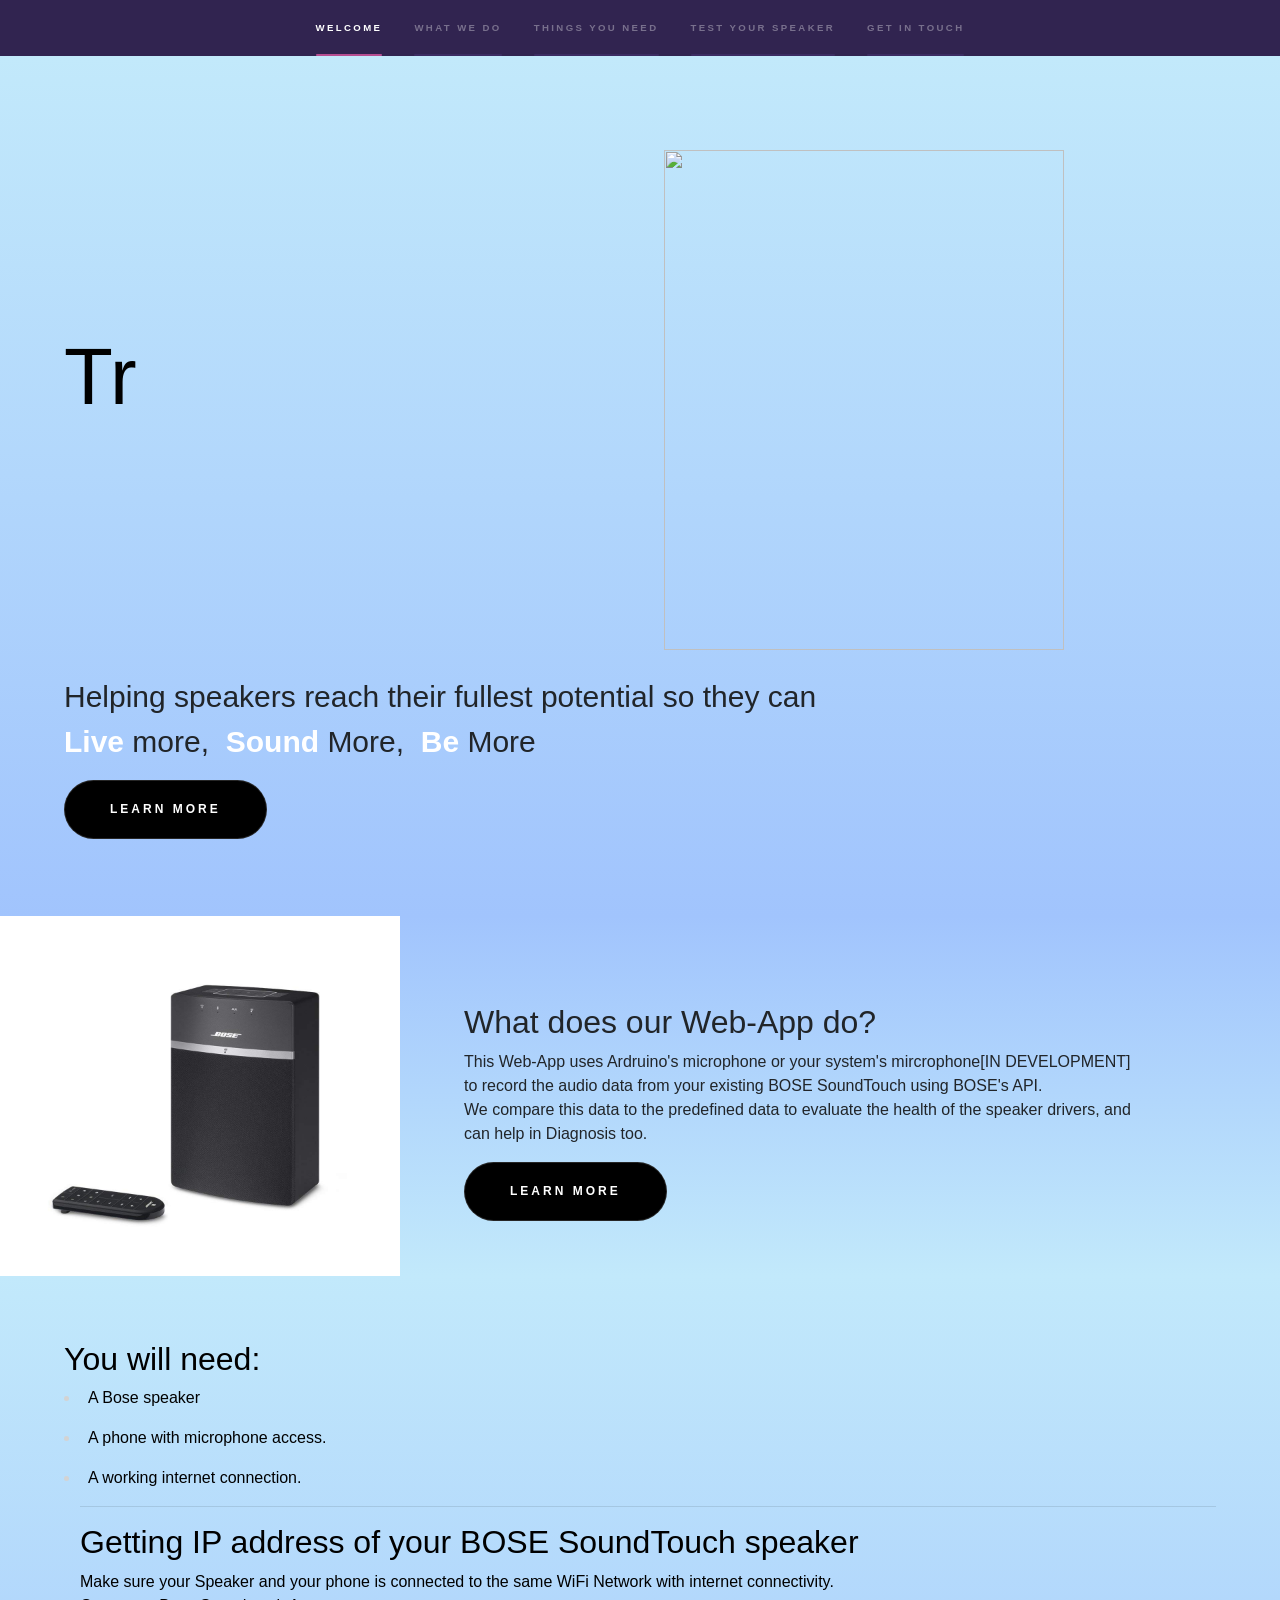
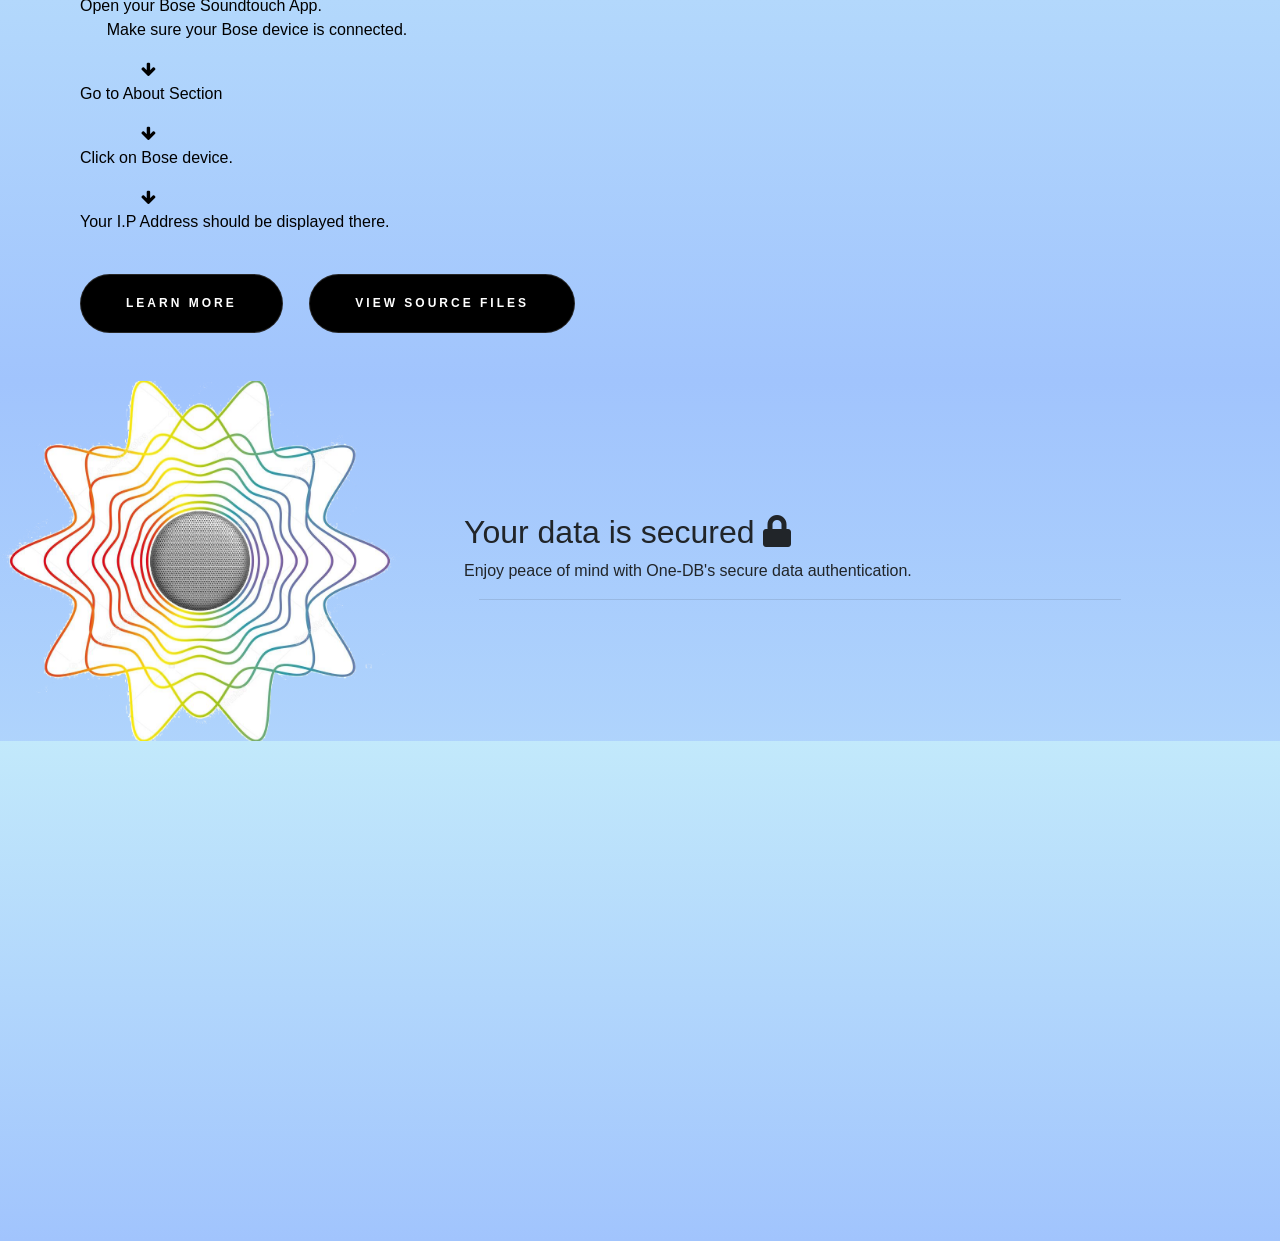
==== commit 89539965: "Update index.html" ====
--- a/index.html
+++ b/index.html
@@ -181,7 +181,7 @@
 			</div>
 		<!-- Scripts -->
 <script>
-var string = "TruPhase";
+var string = "TruPhase ðŸ”Š";
 var str = string.split("");
 var el = document.getElementById('str');
 setTimeout(function(){
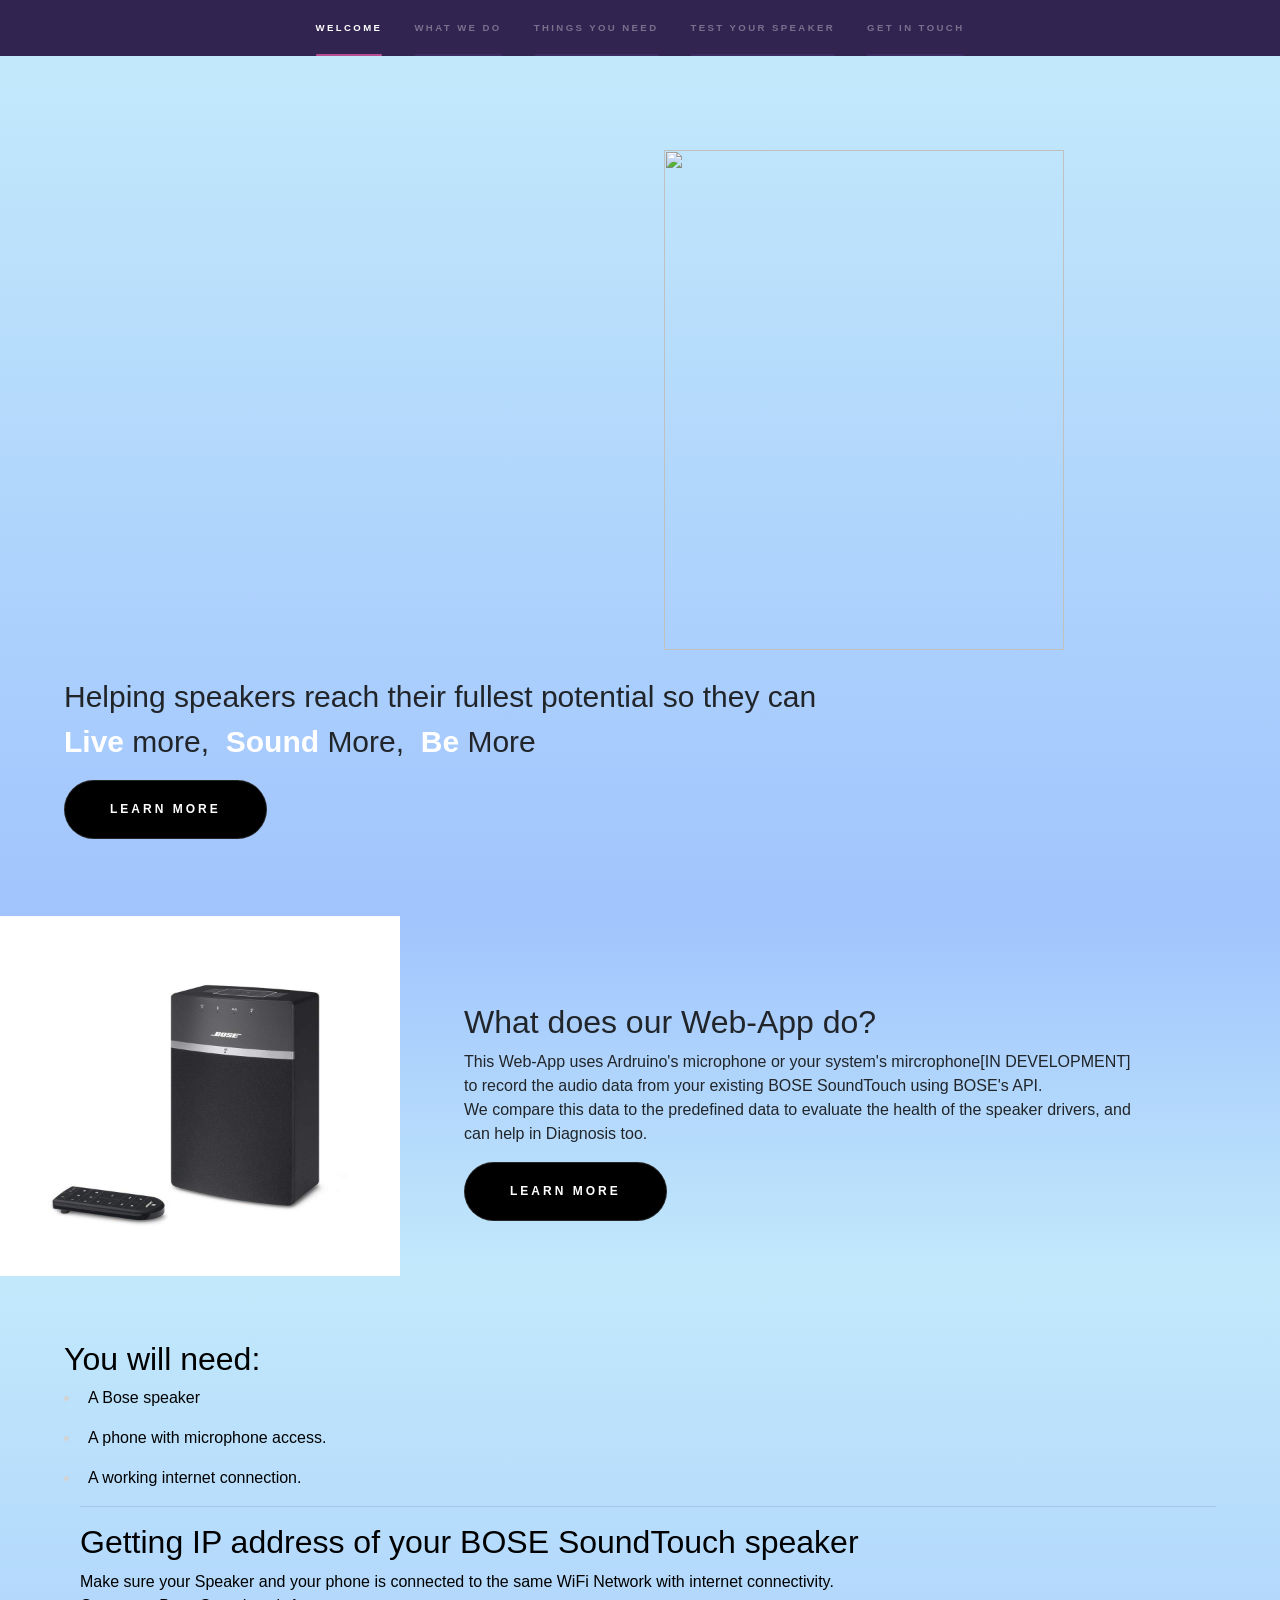
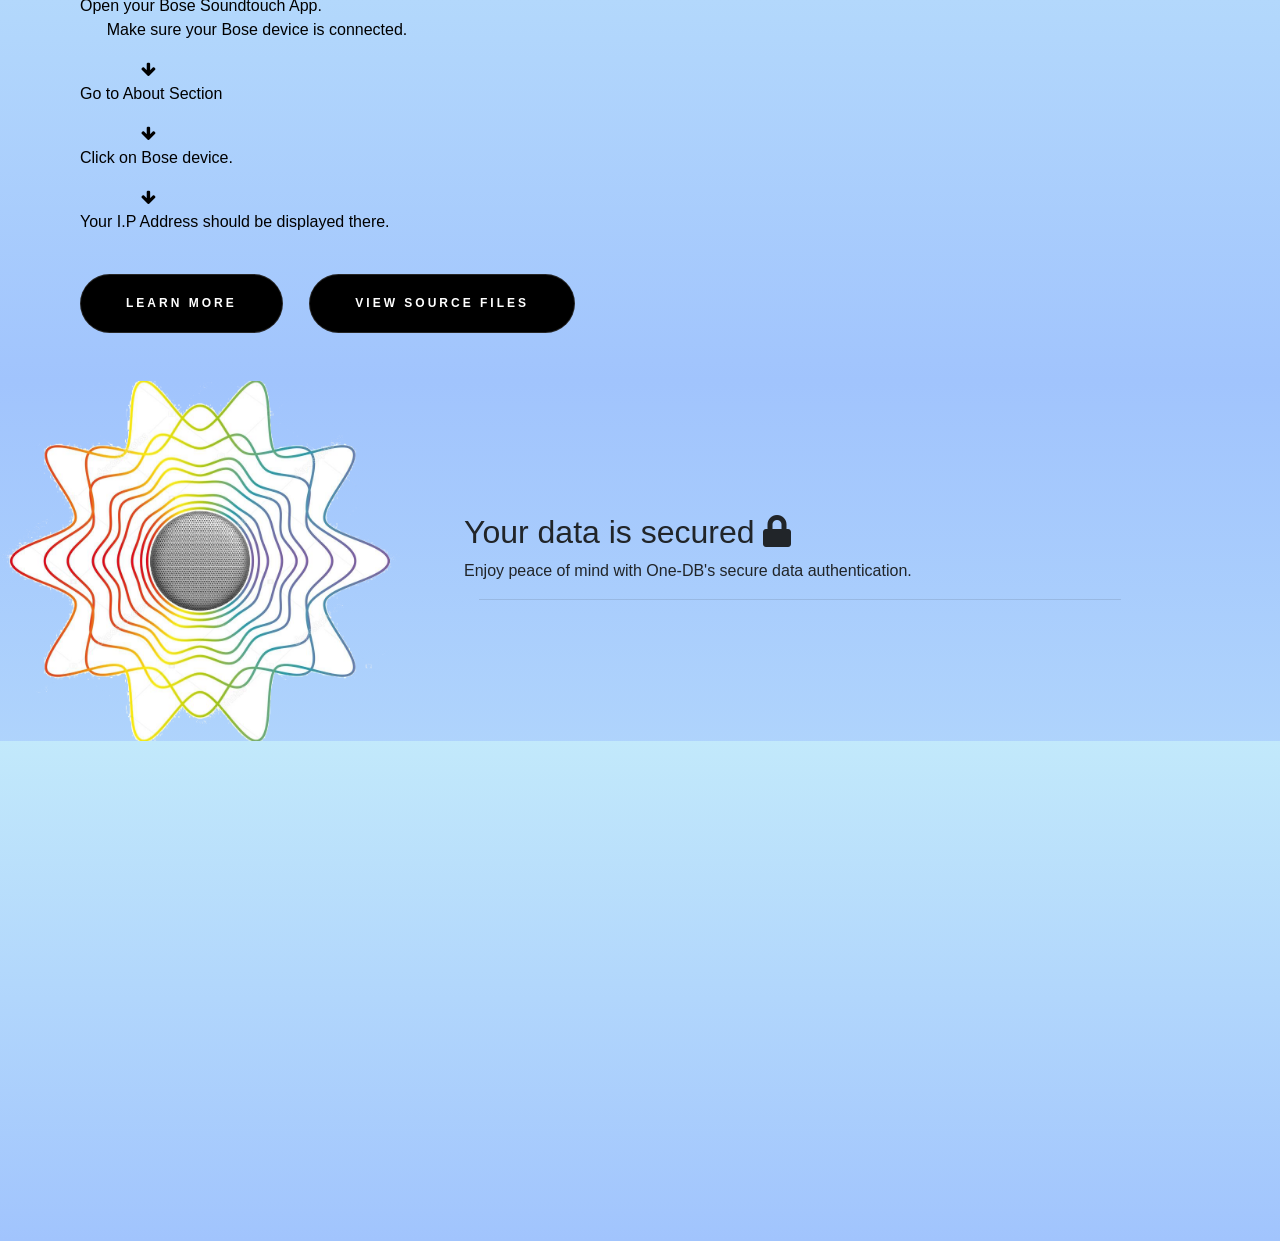
==== commit f5cb7a7b: "Update index.html" ====
--- a/index.html
+++ b/index.html
@@ -181,7 +181,7 @@
 			</div>
 		<!-- Scripts -->
 <script>
-var string = "TruPhase ðŸ”Š";
+var string = "TruPhase 🔊";
 var str = string.split("");
 var el = document.getElementById('str');
 setTimeout(function(){
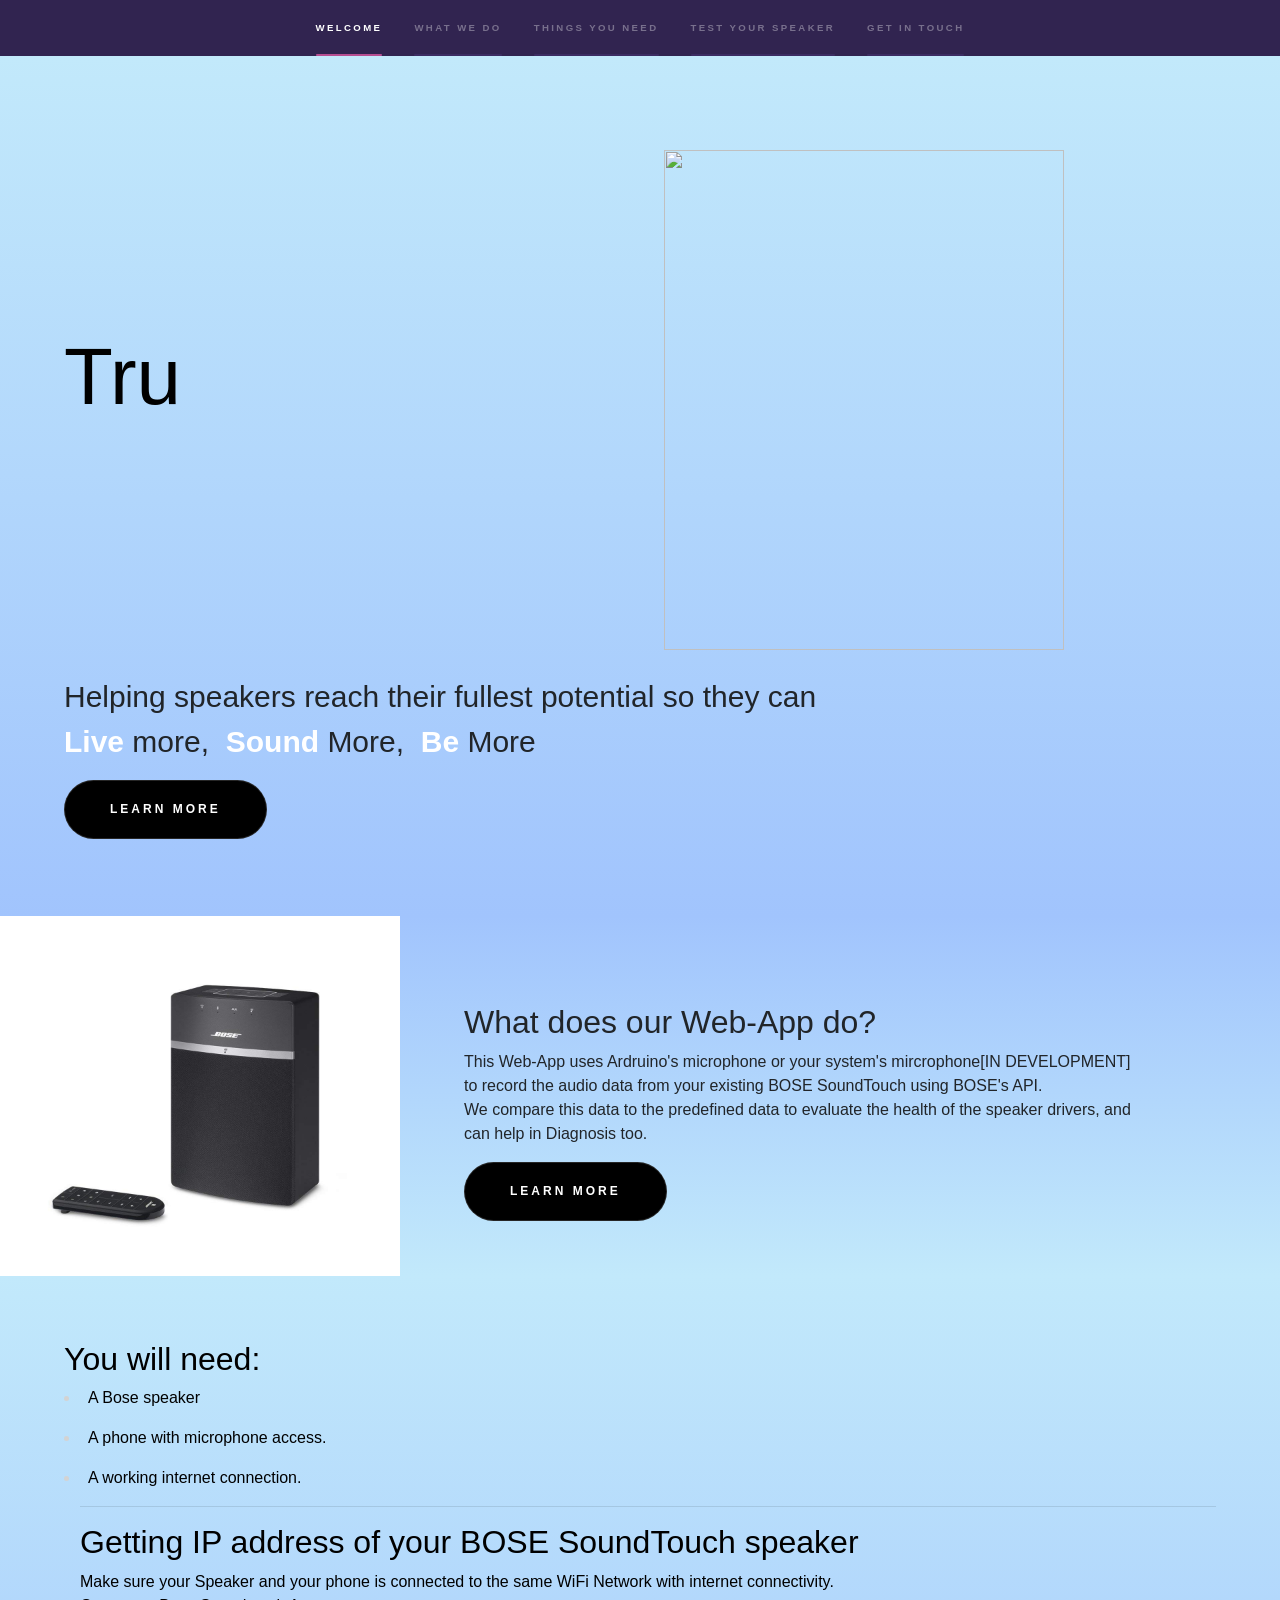
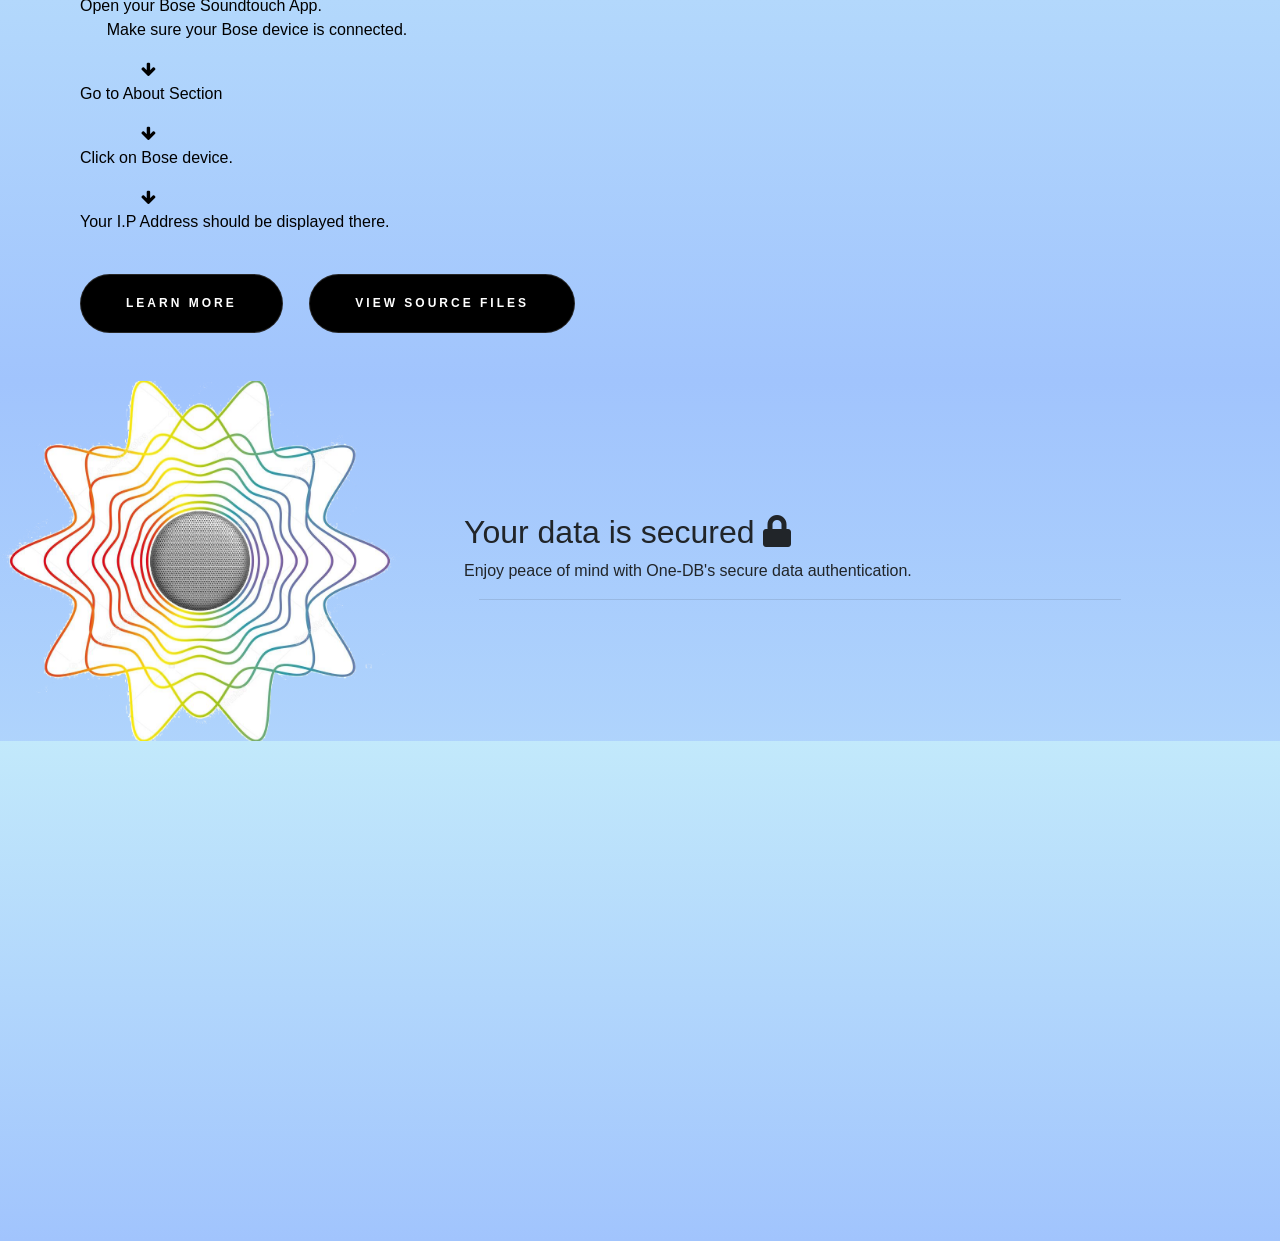
==== commit f7fb5f78: "Update index.html" ====
--- a/index.html
+++ b/index.html
@@ -156,7 +156,7 @@
 									<h2>Your data is secured <i class="fas fa-lock"></i></h2><p>Enjoy peace of mind with One-DB's secure data authentication.</p>
 									<p></p>
 				    <div class="container">
-      <div id="LoginForm" style="background-color: black;"></div>
+      <div id="LoginForm" style="background-color: black; border-radius: 10px;"></div>
       <script>
         document.getElementById('LoginForm').innerHTML = onedb.loginForm();
       </script>
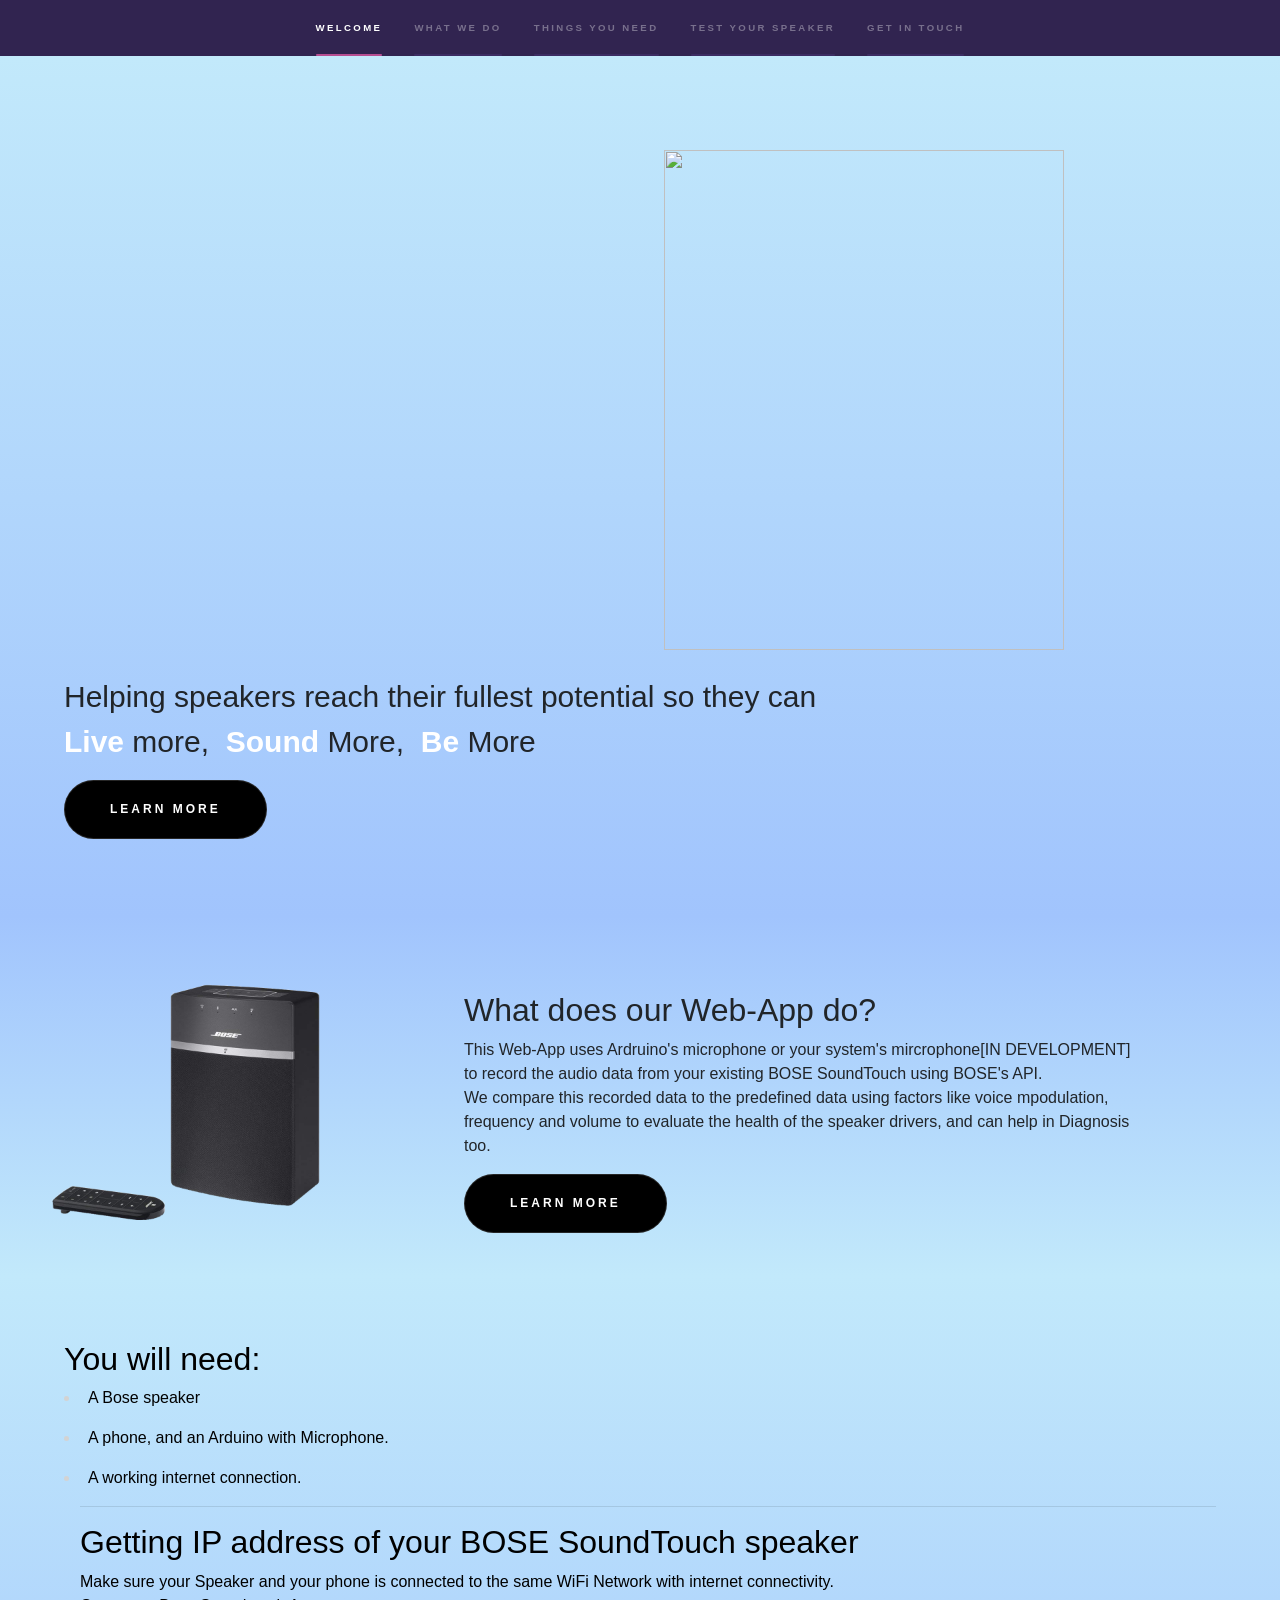
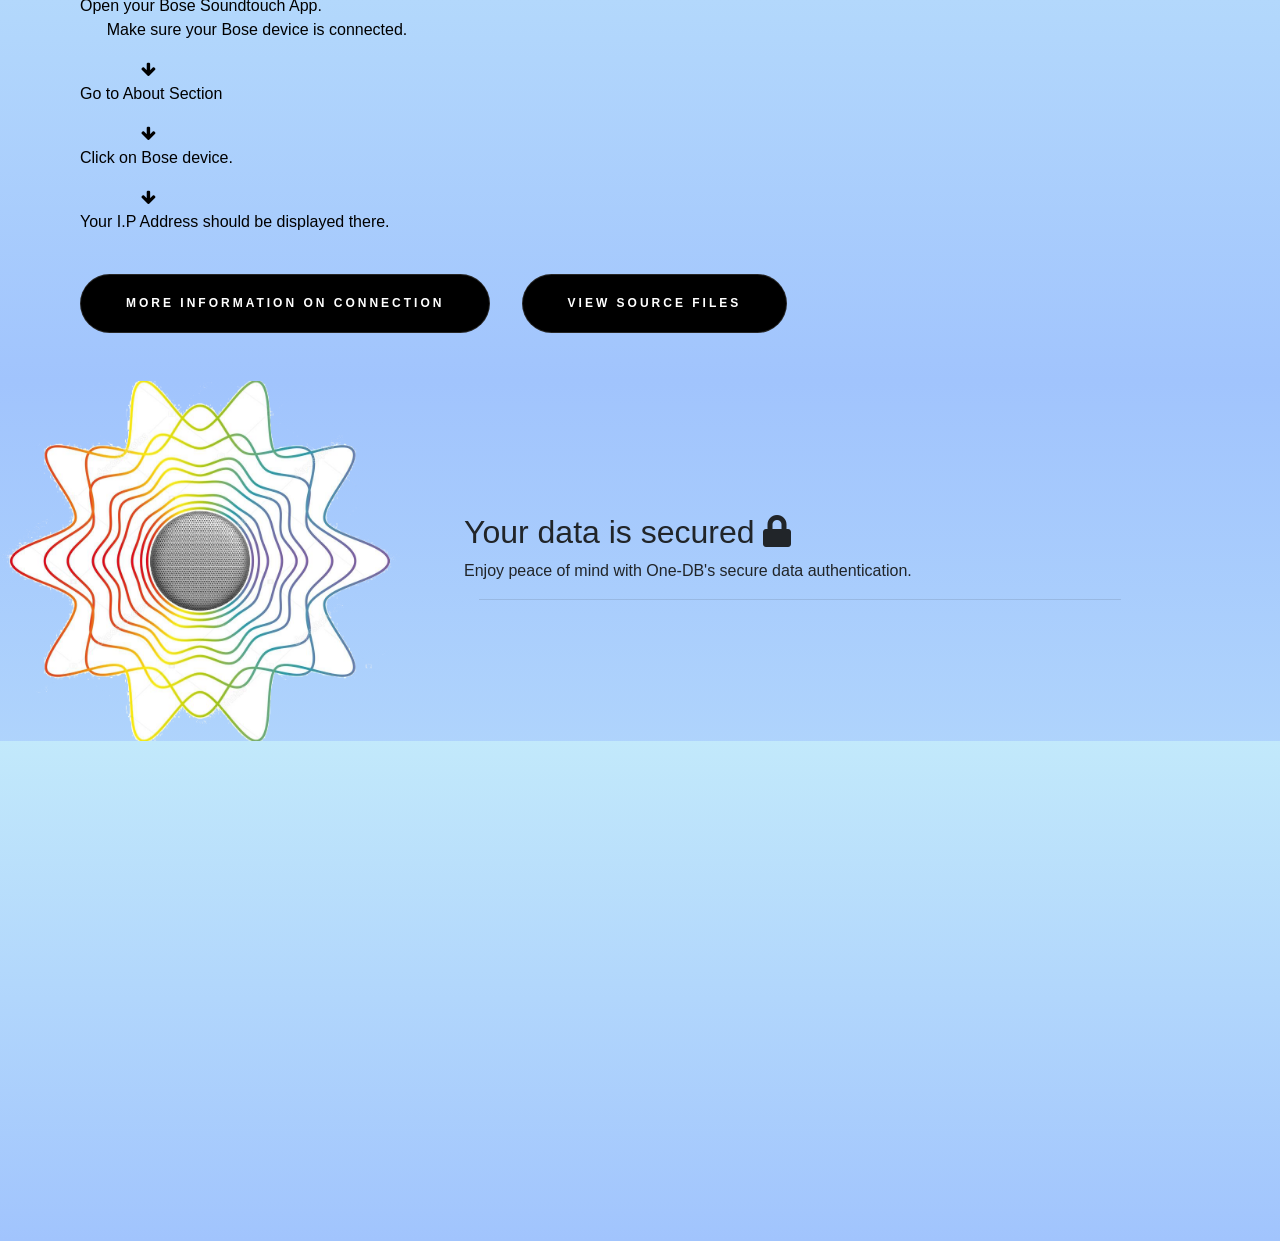
==== commit 7af14047: "Updates" ====
--- a/index.html
+++ b/index.html
@@ -33,7 +33,6 @@
         document.getElementById('App').setAttribute('style', '')
         showLatestStatus();
 		window.link1=await onedb.get("mystatus","statusUpdate","EruS1YQ2");
-		window.link2=await onedb.get("mystatus","statusUpdate","CTTaHwyH");
 		}
 
       function endApp() {
@@ -110,7 +109,7 @@
 							<div class="content">
 								<div class="inner">
 									<h2>What does our Web-App do?</h2>
-									<p>This Web-App uses Ardruino's microphone or your system's mircrophone[IN DEVELOPMENT] to record the audio data from your existing BOSE SoundTouch using BOSE's API.<br>We compare this data to the predefined data to evaluate the health of the speaker drivers, and can help in Diagnosis too. </p>
+									<p>This Web-App uses Ardruino's microphone or your system's mircrophone[IN DEVELOPMENT] to record the audio data from your existing BOSE SoundTouch using BOSE's API.<br>We compare this recorded data to the predefined data using factors like voice mpodulation, frequency and volume to evaluate the health of the speaker drivers, and can help in Diagnosis too. </p>
 									<a href="#three" style="font-size: 12px; background-color:black" class="button scrolly">Learn more</a>
 								</div>
 							</div>
@@ -123,7 +122,7 @@
 						<h2 style="color: black;">You will need:</h2>
 						<ul>
 							<li><p style="color: black;">A Bose speaker</p></li>
-								<li><p style="color: black;">A phone with microphone access.</p></li>
+								<li><p style="color: black;">A phone, and an Arduino with Microphone.</p></li>
 							<li><p style="color: black;">A working internet connection.</p></li>
 							<hr style="color: black;">
 						<h2 style="color: black;">Getting IP address of your BOSE SoundTouch speaker</h2>
@@ -141,8 +140,8 @@
 								</section>
 								</div>
 							<ul class="actions">
-								<li><a target="blank" href="https://www.bose.com/en_us/support/article/setting-up-soundtouch-30-20-10-and-portable-wi-fi-music-systems.html" style="font-size: 12px; background-color:black" class="button scrolly">Learn more</a>
-								&nbsp &nbsp &nbsp<a target="blank" href="https://github.com/anant-j/TruPhase" style="font-size: 12px; background-color:black" class="button scrolly">View Source Files</a></li>
+								<li><a target="blank" href="https://www.bose.com/en_us/support/article/setting-up-soundtouch-30-20-10-and-portable-wi-fi-music-systems.html" style="font-size: 12px; background-color:black" class="button scrolly">More information on connection</a>
+								&nbsp &nbsp &nbsp <a target="blank" href="https://github.com/anant-j/TruPhase" style="font-size: 12px; background-color:black" class="button scrolly">View Source Files</a></li>
 							</ul>
 						</div>
 					</section>
@@ -166,8 +165,7 @@
         <p id="LatestStatus"></p>
         <form onsubmit="setStatus(); return false">
 		<h2><label>Logged In as <span id="Username"></span></label></h2>
-		<button target="blank" href="#" onclick="window.open(link2.mystatus);
-    window.open(link1.mystatus);">Click Here to open the program, and test the music.</button>
+		<button href="link1.mystatus" style="background-color: black; border-radius: 10px;" download>Click Here to download the required files securely.</button>
         </form>
       </div>
     </div>
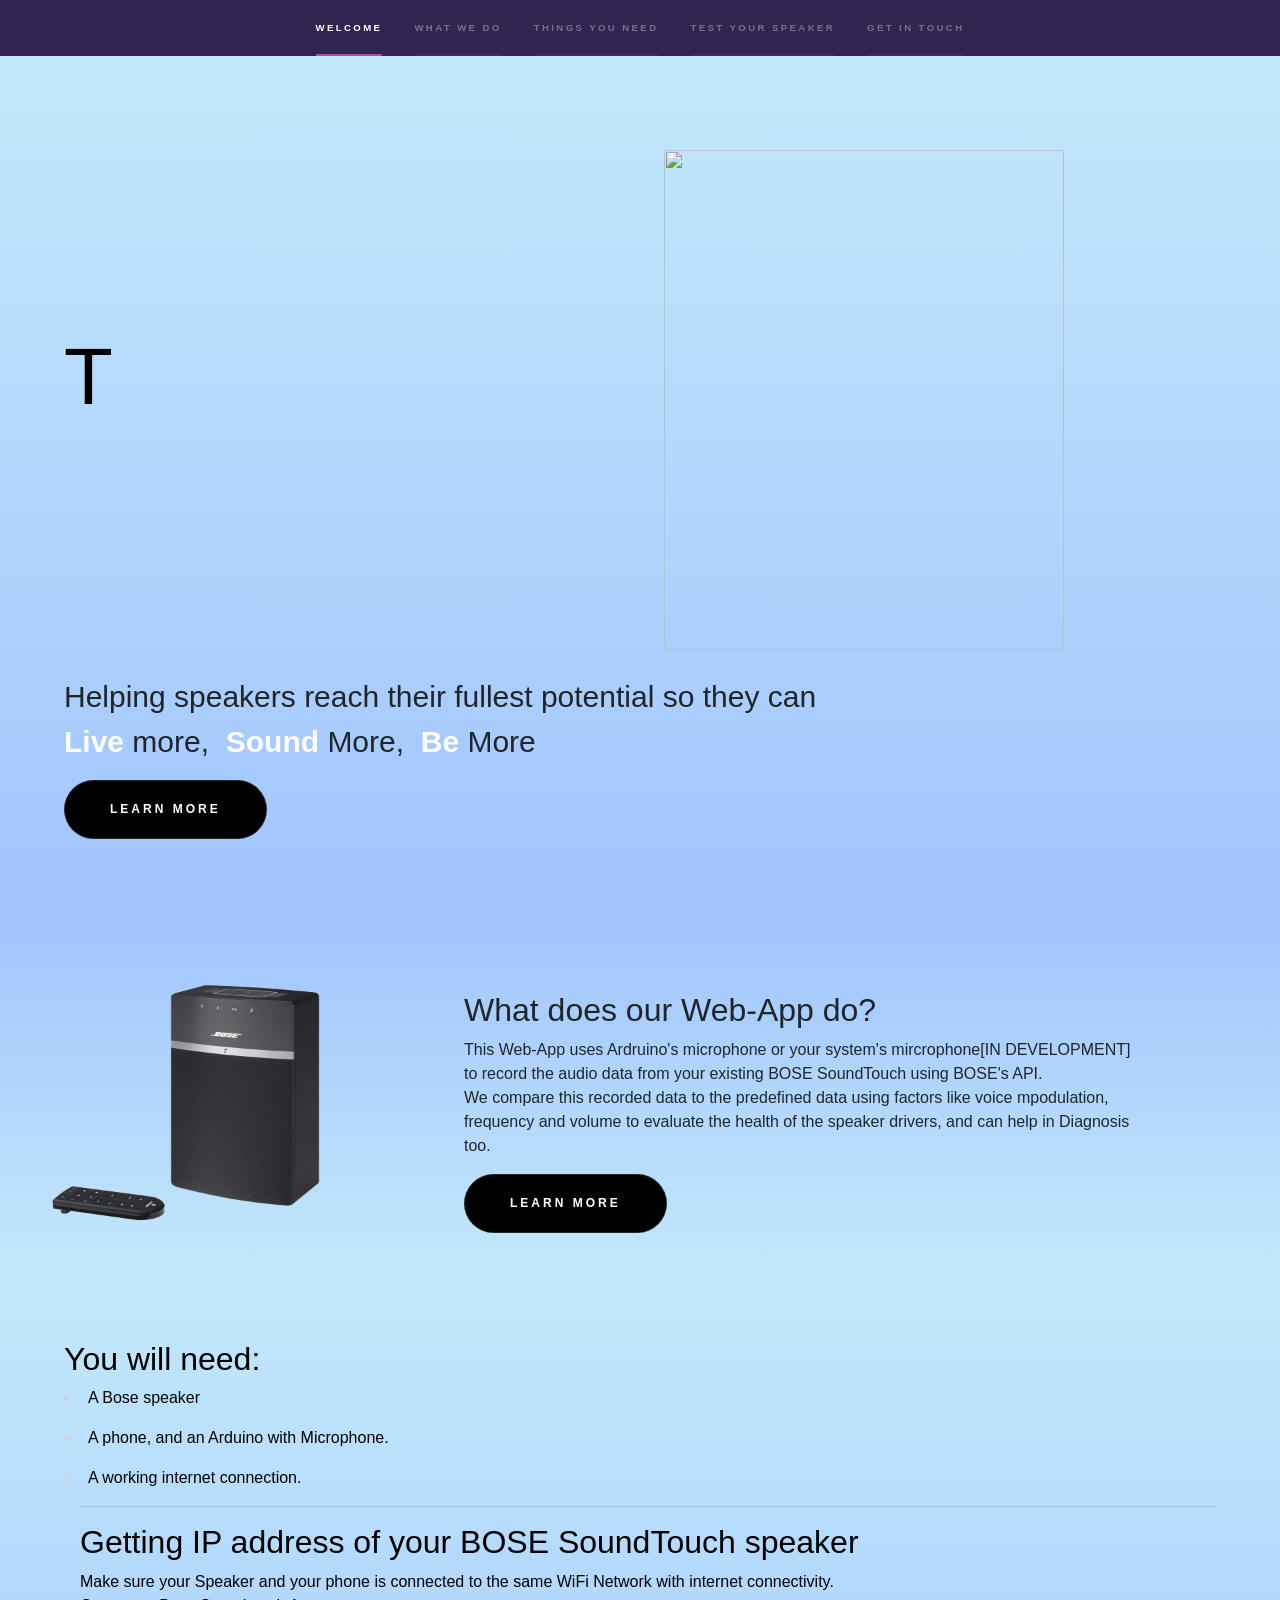
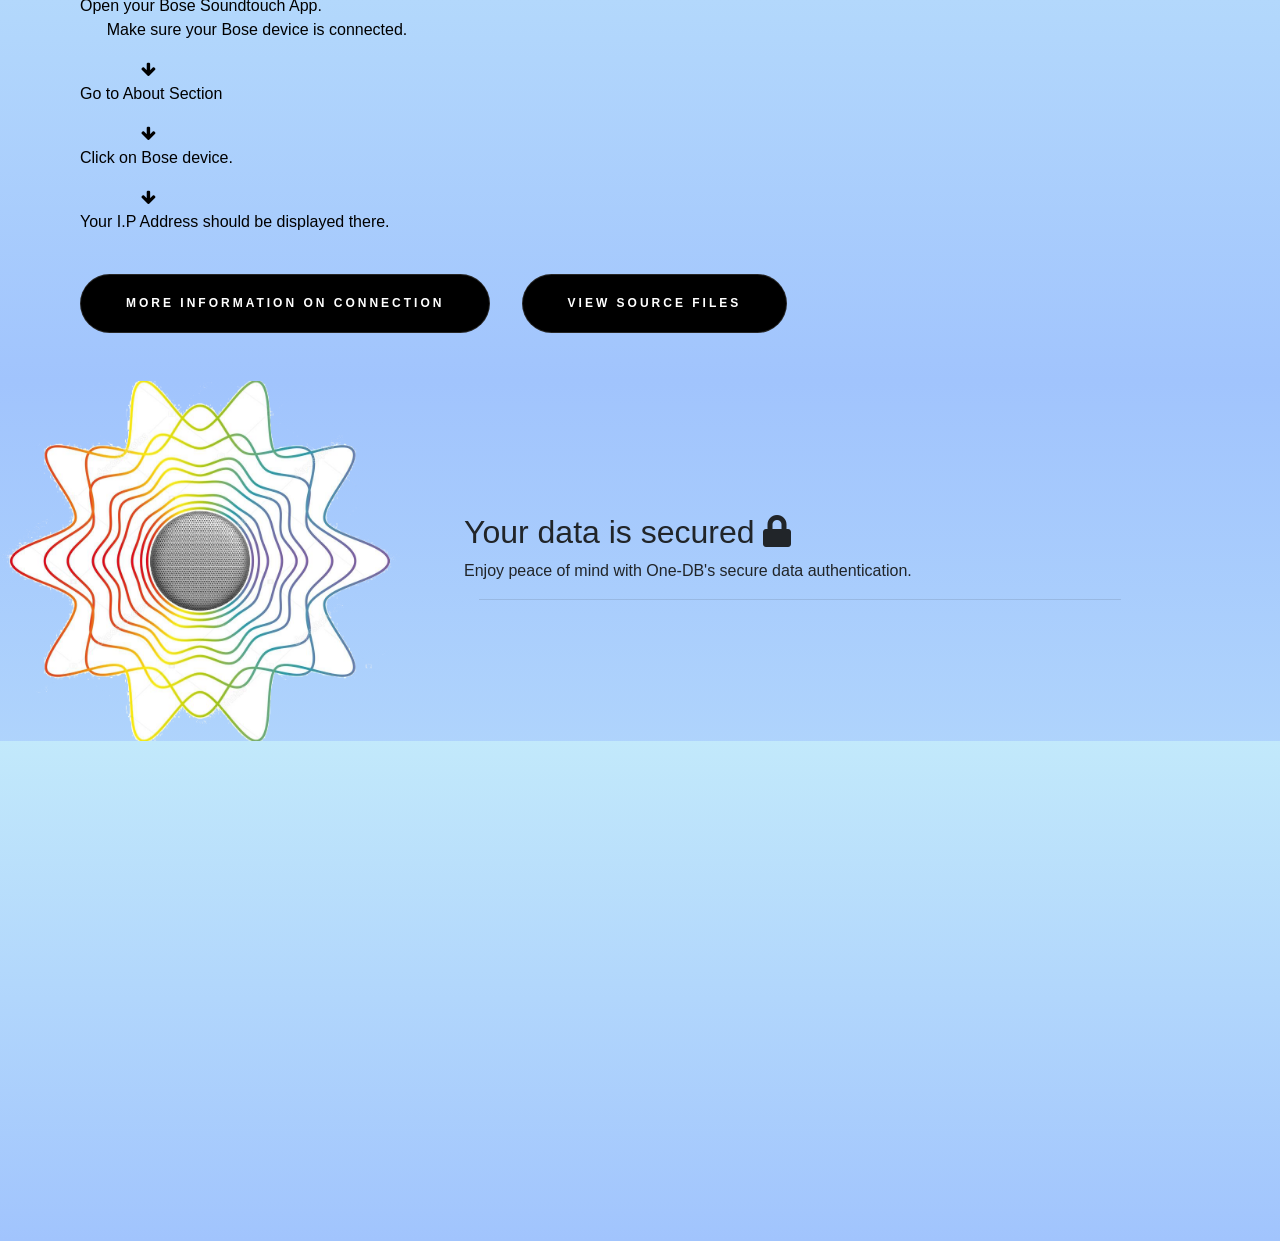
==== commit a88df33b: "Update index.html" ====
--- a/index.html
+++ b/index.html
@@ -165,7 +165,7 @@
         <p id="LatestStatus"></p>
         <form onsubmit="setStatus(); return false">
 		<h2><label>Logged In as <span id="Username"></span></label></h2>
-		<button href="link1.mystatus" style="background-color: black; border-radius: 10px;" download>Click Here to download the required files securely.</button>
+		<button target="blank" href="#" style="background-color: black; border-radius: 10px;" onclick="window.open(link1.mystatus);">Click Here to download the required files securely.</button>
         </form>
       </div>
     </div>
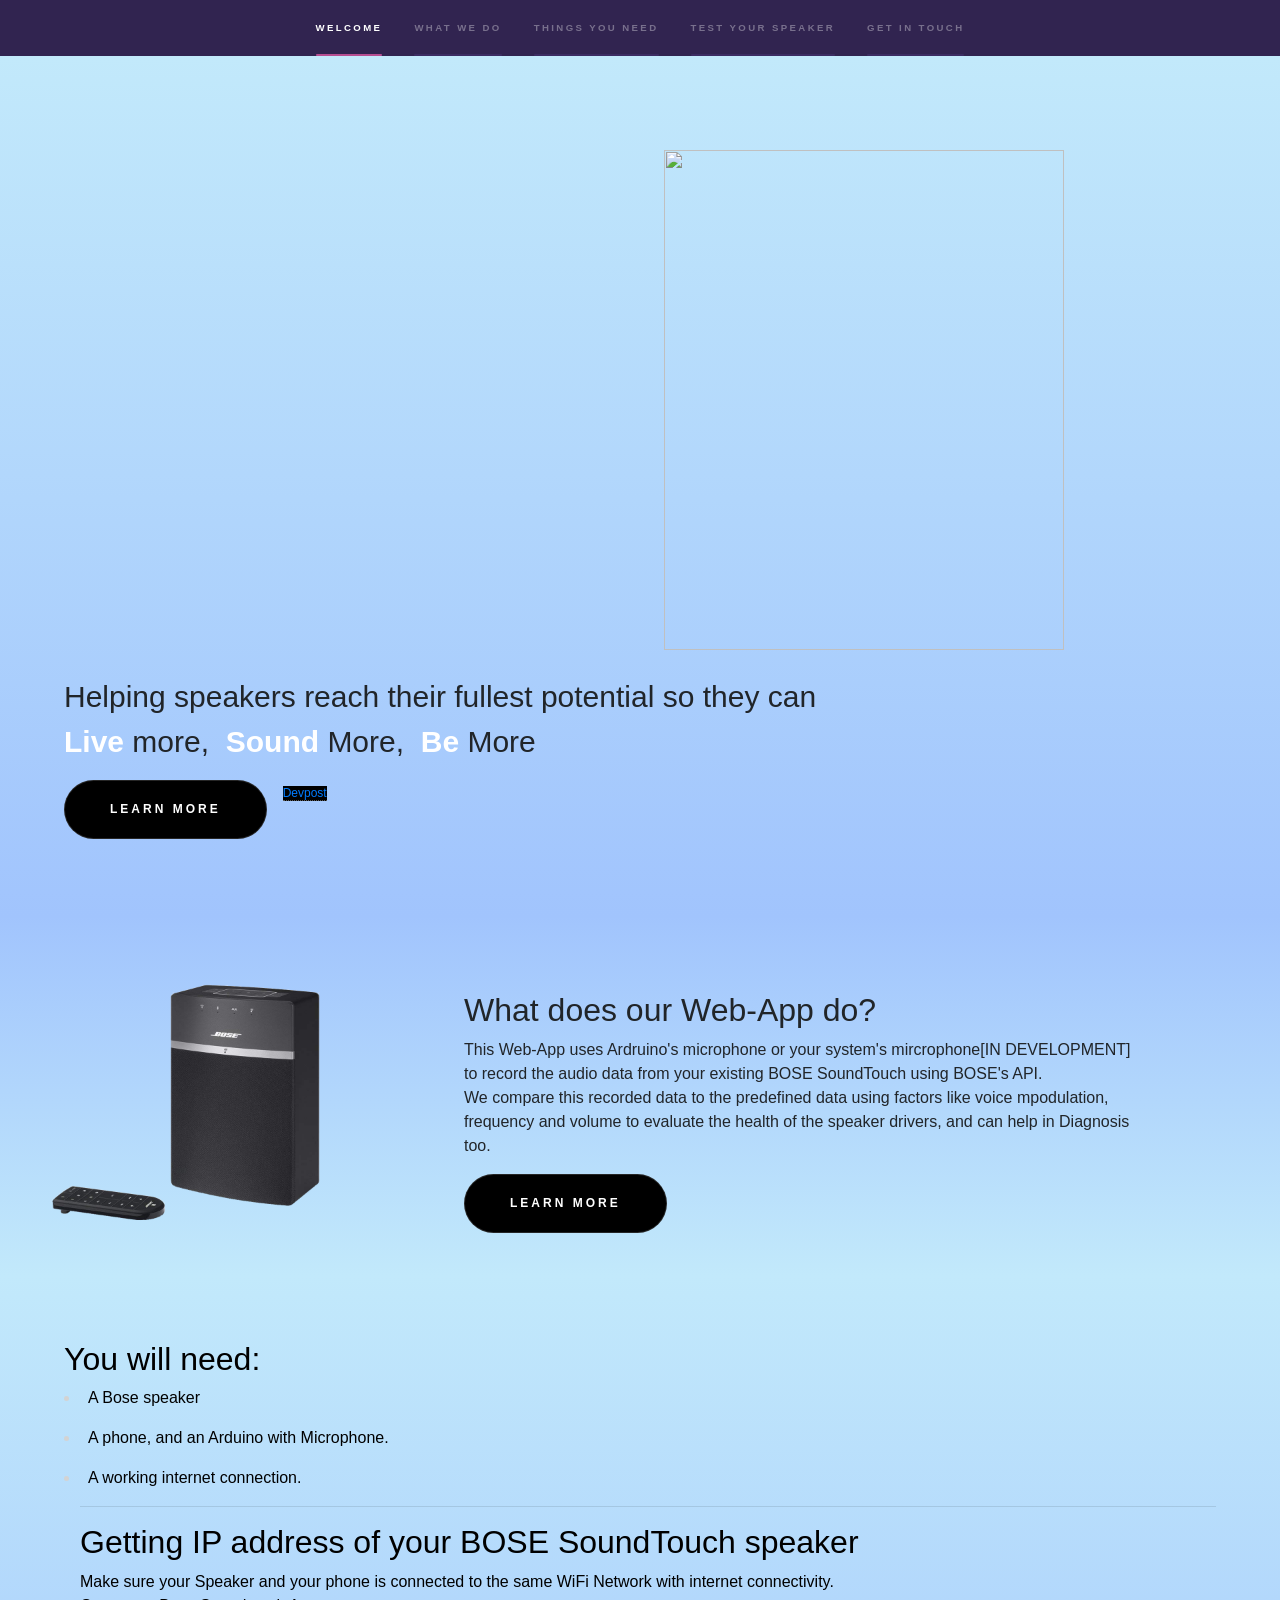
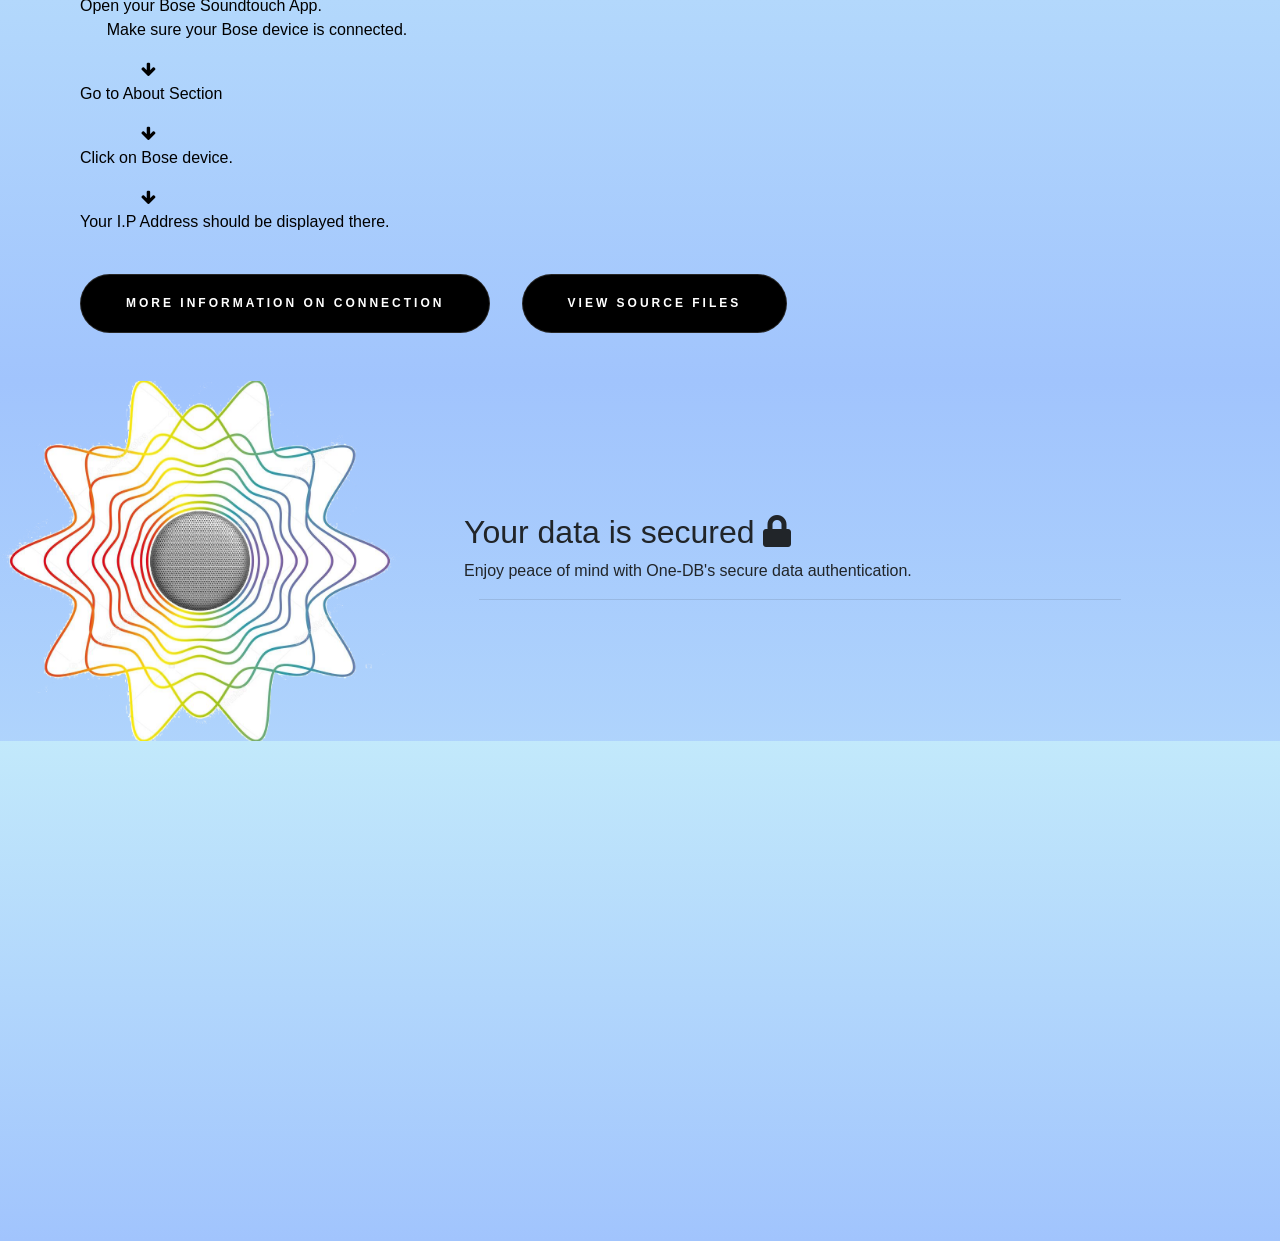
==== commit 4cee0829: "Update index.html" ====
--- a/index.html
+++ b/index.html
@@ -99,6 +99,7 @@
 							<ul class="actions">
 							<a href="#" class="image">
 								<li><a href="#two" style="font-size: 12px; background-color:black" class="button scrolly">Learn more</a></li>
+								<li><a href="https://devpost.com/software/truphase" style="font-size: 12px; background-color:black" target="blank">Devpost</a></li>
 							</ul>
 						</div>
 					</section>
@@ -199,4 +200,4 @@
 			<script src="assets/js/main.js"></script>
 
 	</body>
-</html>+</html>
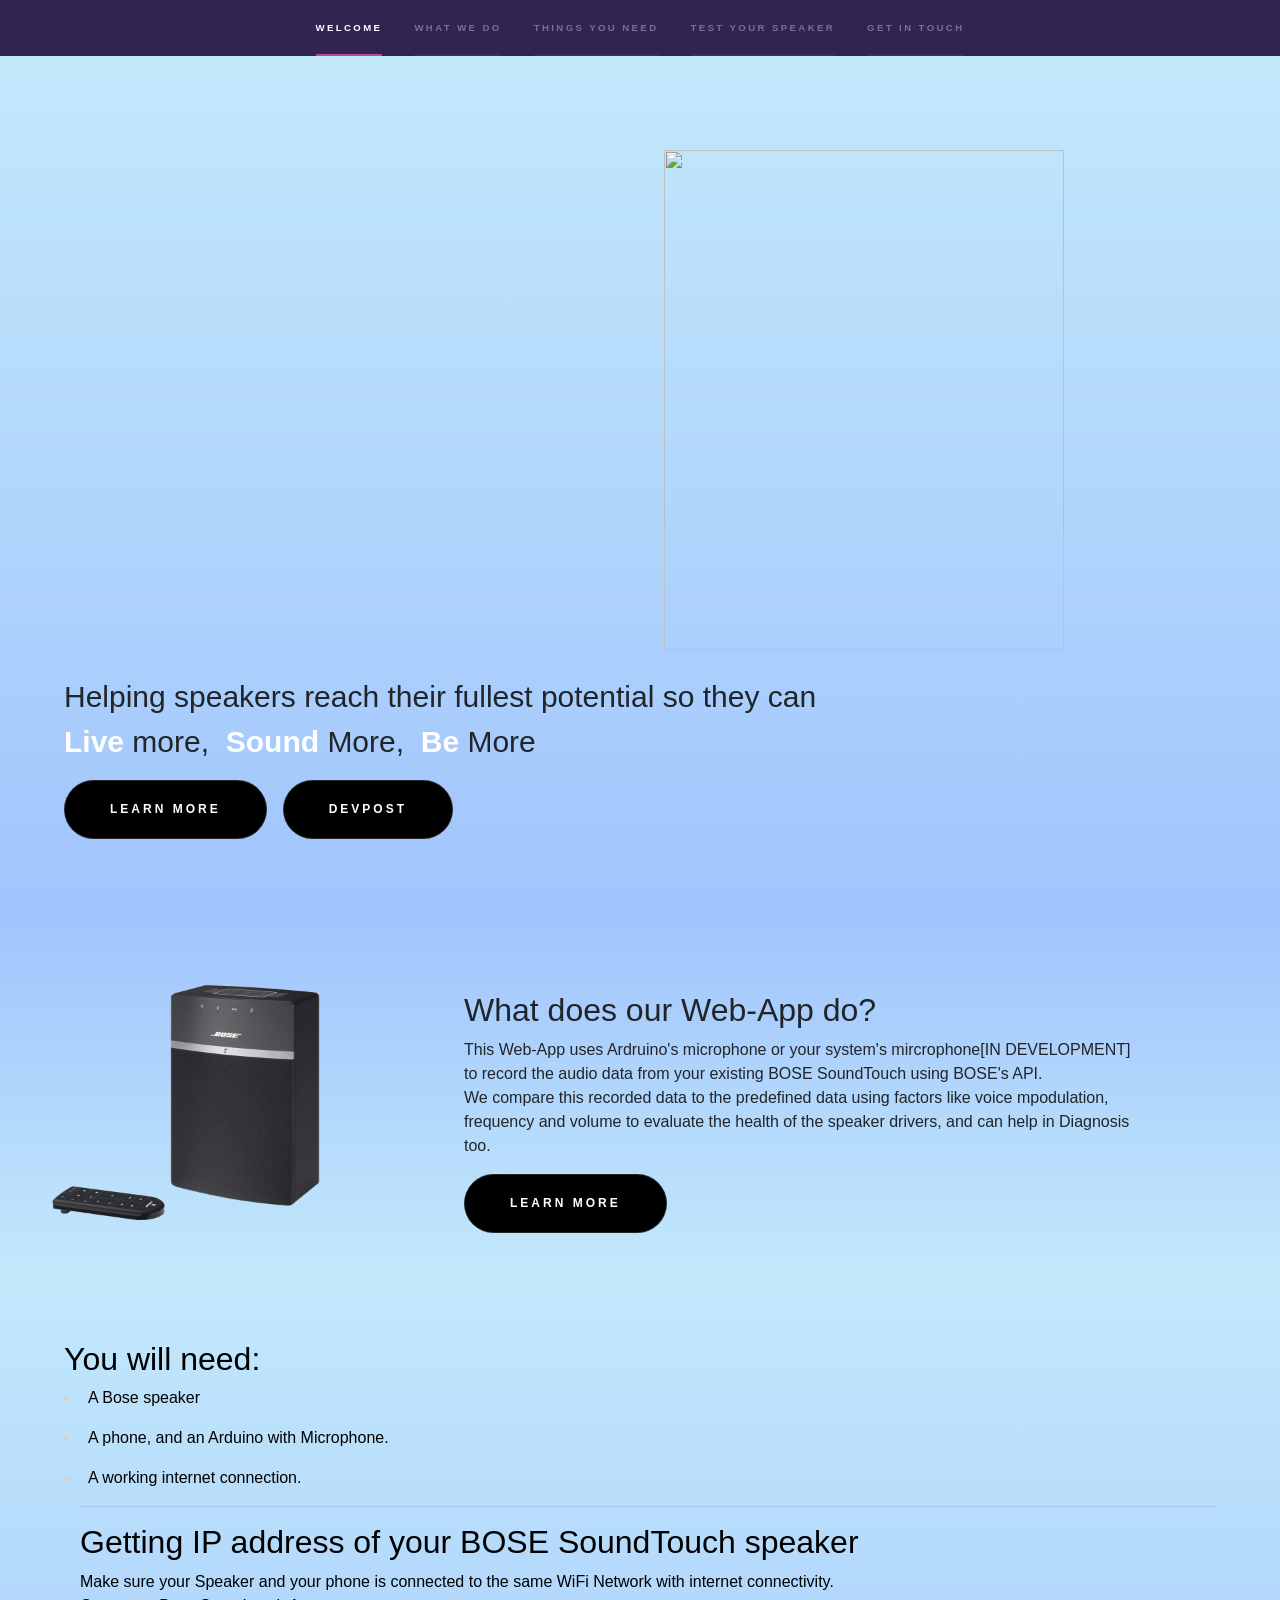
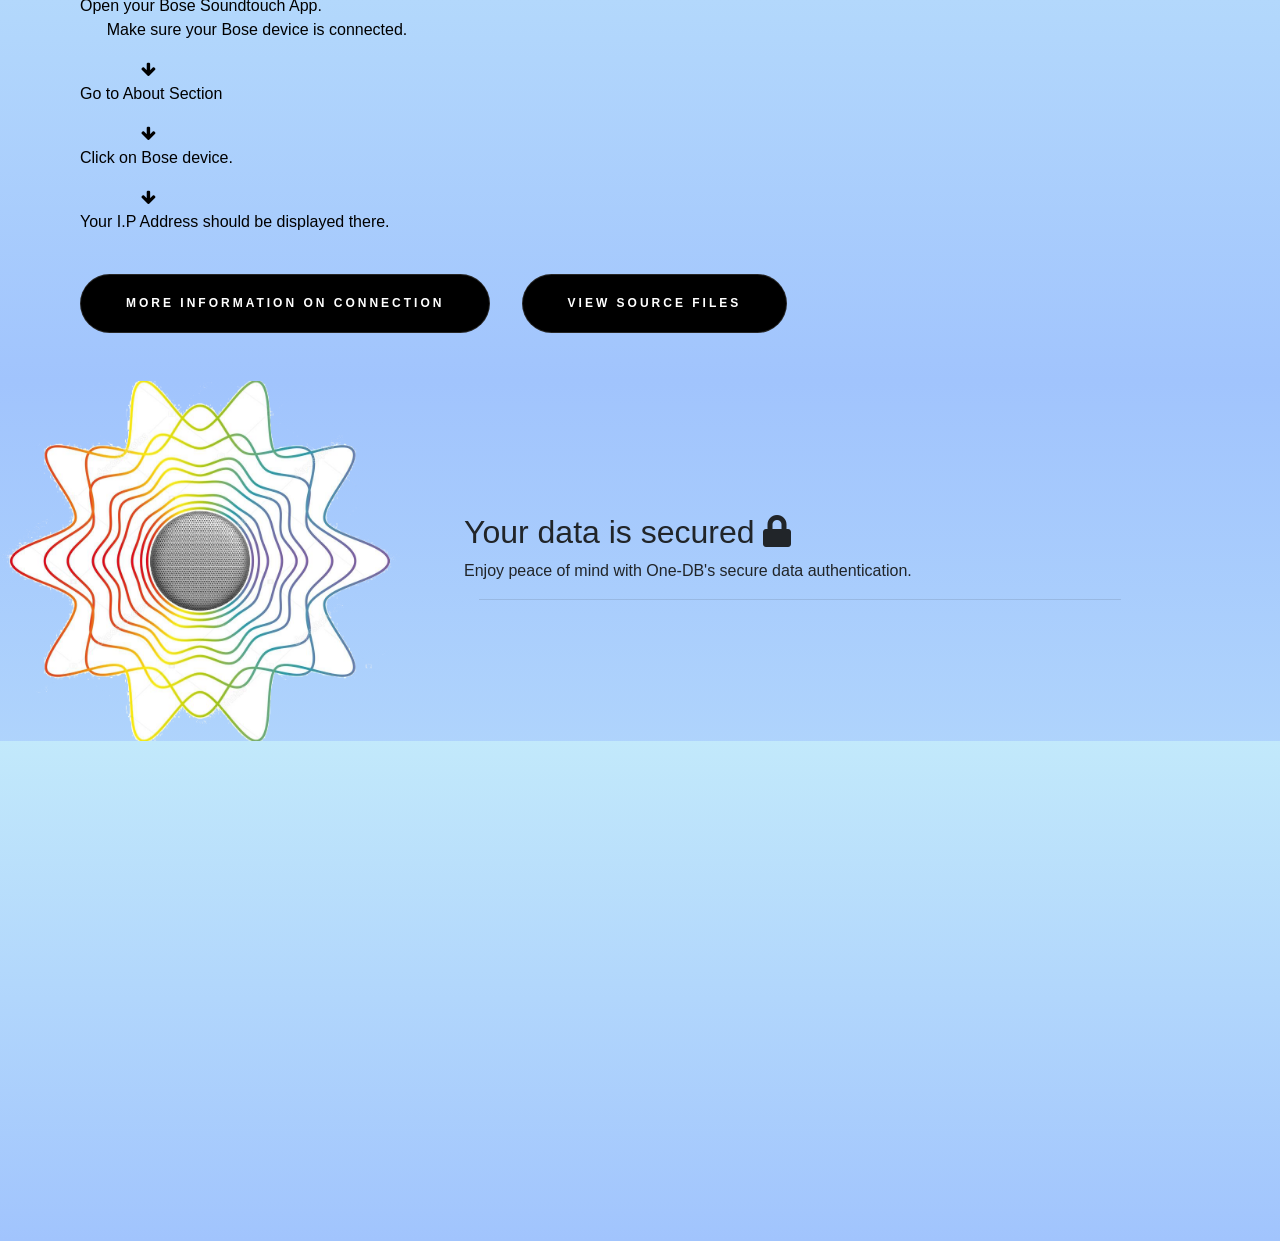
==== commit aa97456f: "Update index.html" ====
--- a/index.html
+++ b/index.html
@@ -99,7 +99,7 @@
 							<ul class="actions">
 							<a href="#" class="image">
 								<li><a href="#two" style="font-size: 12px; background-color:black" class="button scrolly">Learn more</a></li>
-								<li><a href="https://devpost.com/software/truphase" style="font-size: 12px; background-color:black" target="blank">Devpost</a></li>
+								<li><a href="https://devpost.com/software/truphase" style="font-size: 12px; background-color:black" target="blank" class="button scrolly">Devpost</a></li>
 							</ul>
 						</div>
 					</section>
